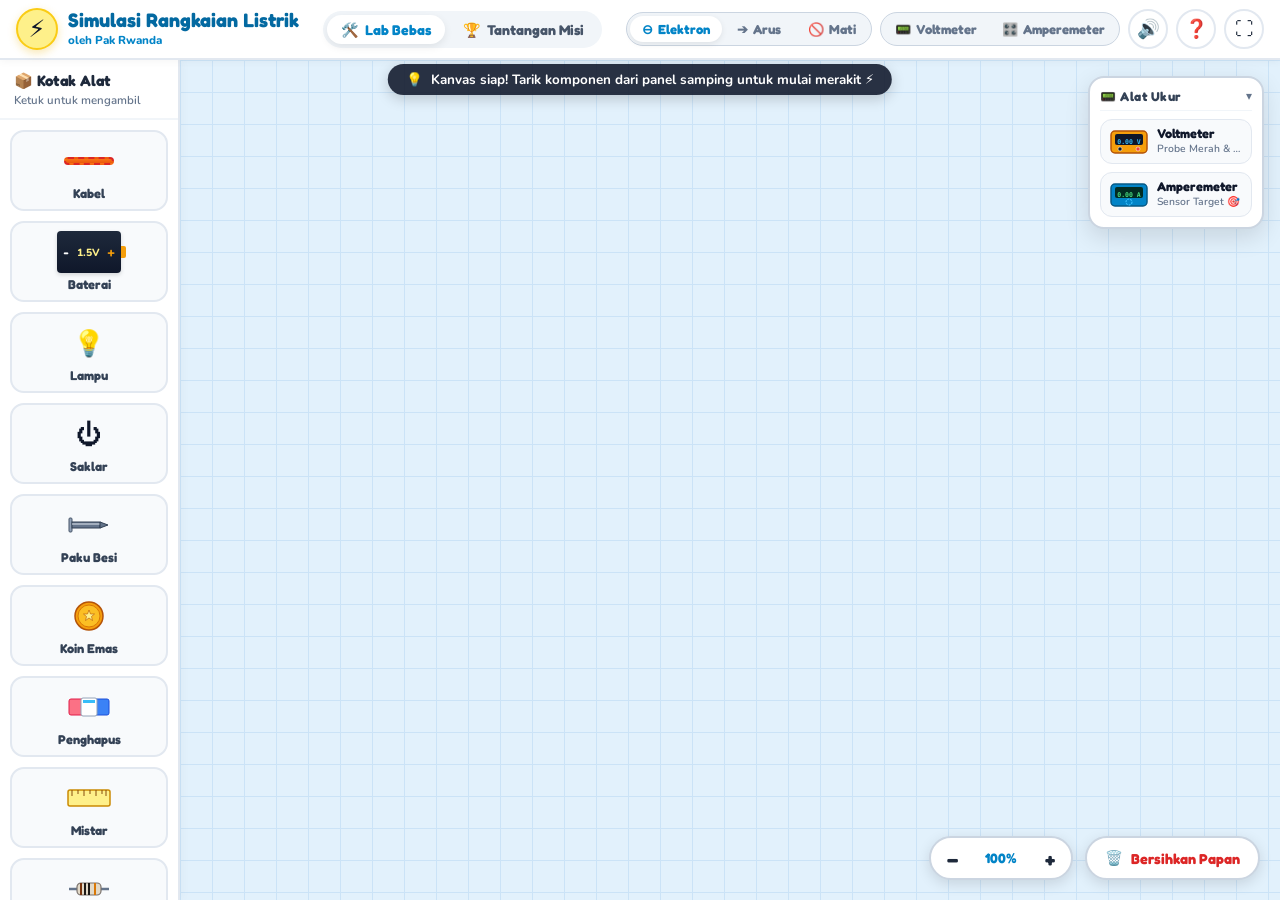
==== Rangkaian Listrik/index.html @ 77399101 "feat: optimalkan tata letak responsif ponsel, kanvas maksimal bebas halangan, dan panel alat ukur li" ====
<!DOCTYPE html>
<html lang="id">
<head>
  <meta charset="UTF-8">
  <meta name="viewport" content="width=device-width, initial-scale=1.0, maximum-scale=1.0, user-scalable=no, viewport-fit=cover">
  <title>Simulasi Rangkaian Listrik - oleh Pak Rwanda</title>
  <link rel="stylesheet" href="style.css">
  <!-- Google Fonts: Fredoka & Nunito -->
  <link rel="preconnect" href="https://fonts.googleapis.com">
  <link rel="preconnect" href="https://fonts.gstatic.com" crossorigin>
  <link href="https://fonts.googleapis.com/css2?family=Fredoka:wght@400;600;700&family=Nunito:wght@600;700;800;900&display=swap" rel="stylesheet">
</head>
<body>
  <!-- ==========================================
       APP LOADING SCREEN
       ========================================== -->
  <div id="app-loading-screen" class="app-loading-screen" role="progressbar" aria-label="Memuat aplikasi">
    <div class="loading-backdrop"></div>
    <div class="loading-card">
      <div class="loading-circuit-graphic">
        <div class="loading-orbit-ring"></div>
        <div class="loading-pulse-ring"></div>
        <div class="loading-center-icon">⚡</div>
        <div class="loading-particle p1"></div>
        <div class="loading-particle p2"></div>
        <div class="loading-particle p3"></div>
      </div>
      <h1 class="loading-title">Simulasi Rangkaian Listrik</h1>
      <p class="loading-subtitle">Media Pembelajaran Sains &bull; oleh Pak Rwanda</p>
      
      <div class="loading-progress-wrapper">
        <div class="loading-progress-bar">
          <div class="loading-progress-fill" id="loading-progress-fill"></div>
        </div>
        <div class="loading-status-text" id="loading-status-text">Menyiapkan Meja Kerja Fisika...</div>
      </div>

      <div class="loading-badges">
        <span class="loading-badge">🔋 Arus & Elektron</span>
        <span class="loading-badge">📟 Alat Ukur Digital</span>
        <span class="loading-badge">☀️ Energi Bersih</span>
      </div>
    </div>
  </div>

  <div id="app" class="app-container">
    <!-- Header Bar -->
    <header class="app-header">
      <div class="header-left">
        <div class="logo-icon">⚡</div>
        <div class="app-title-group">
          <h1 class="app-title">Simulasi Rangkaian Listrik</h1>
          <span class="app-subtitle">oleh Pak Rwanda</span>
        </div>
      </div>

      <!-- Mode Tabs -->
      <div class="mode-tabs">
        <button id="tab-sandbox" class="tab-btn active" title="Mode Bebas">
          <span class="tab-icon">🛠️</span>
          <span class="tab-label">Lab Bebas</span>
        </button>
        <button id="tab-missions" class="tab-btn" title="Mode Misi Edukasi">
          <span class="tab-icon">🏆</span>
          <span class="tab-label">Tantangan Misi</span>
        </button>
      </div>

      <!-- Header Controls -->
      <div class="header-actions">
        <!-- Flow Mode Switcher: Elektron vs Arus vs Mati -->
        <div class="flow-switcher" title="Pilihan Visualisasi Aliran Listrik">
          <button id="btn-flow-electrons" class="flow-btn active" title="Aliran Elektron (Kutub − ke +)">
            <span class="flow-icon">⊖</span>
            <span class="flow-text">Elektron</span>
          </button>
          <button id="btn-flow-current" class="flow-btn" title="Arus Listrik Konvensional (Kutub + ke −)">
            <span class="flow-icon">➔</span>
            <span class="flow-text">Arus</span>
          </button>
          <button id="btn-flow-off" class="flow-btn" title="Nonaktifkan Aliran Listrik (Tanpa Partikel)">
            <span class="flow-icon">🚫</span>
            <span class="flow-text">Mati</span>
          </button>
        </div>

        <!-- Toggle Alat Ukur Portabel (Voltmeter & Amperemeter Probes) -->
        <div class="meter-tools-bar" title="Alat Ukur Listrik Interaktif">
          <button id="btn-toggle-voltmeter" class="meter-btn" title="Buka/Tutup Voltmeter Probe Portabel">
            <span class="meter-btn-icon">📟</span>
            <span class="meter-btn-text">Voltmeter</span>
          </button>
          <button id="btn-toggle-ammeter" class="meter-btn" title="Buka/Tutup Amperemeter Probe Portabel">
            <span class="meter-btn-icon">🎛️</span>
            <span class="meter-btn-text">Amperemeter</span>
          </button>
        </div>

        <button id="btn-sound" class="btn-icon" title="Suara: Nyala" aria-label="Suara">
          🔊
        </button>
        <button id="btn-help" class="btn-icon" title="Petunjuk Bermain" aria-label="Bantuan">
          ❓
        </button>
        <button id="btn-fullscreen" class="btn-icon" title="Layar Penuh" aria-label="Layar Penuh">
          ⛶
        </button>
      </div>
    </header>

    <!-- Mission Banner (Visible in Mission Mode) -->
    <div id="mission-bar" class="mission-bar hidden">
      <div class="mission-info">
        <span class="mission-badge" id="mission-badge">Misi 1</span>
        <span class="mission-text" id="mission-text">Hubungkan kabel dari baterai ke bohlam agar menyala!</span>
      </div>
      <div class="mission-nav">
        <button id="btn-prev-mission" class="btn-sm">◀ Misi Lalu</button>
        <button id="btn-next-mission" class="btn-sm btn-accent">Misi Berikut ▶</button>
      </div>
    </div>

    <!-- Status Toast Bar -->
    <div id="status-toast" class="status-toast">
      <span id="status-icon">💡</span>
      <span id="status-msg">Tarik kabel dan komponen dari kotak alat ke papan kerja!</span>
    </div>

    <!-- Main Workspace Area -->
    <main class="workspace-area">
      <!-- Toolbox / Component Drawer -->
      <aside class="component-tray" id="component-tray">
        <div class="tray-header">
          <span class="tray-title">📦 Kotak Alat</span>
          <span class="tray-hint">Ketuk untuk mengambil</span>
        </div>
        <div class="tray-items-scroller">
          <!-- 1. Kabel Fisik Mandiri -->
          <div class="tray-item" data-type="wire" title="Kabel Penghantar">
            <div class="item-preview item-wire-preview">
              <div class="wire-rod"></div>
            </div>
            <span class="item-name">Kabel</span>
          </div>

          <!-- 2. Baterai (Kutub + dan - jelas) -->
          <div class="tray-item" data-type="battery" title="Baterai 1.5V">
            <div class="item-preview item-battery">
              <span class="battery-pole-minus">-</span>
              <span class="battery-label">1.5V</span>
              <span class="battery-pole-plus">+</span>
            </div>
            <span class="item-name">Baterai</span>
          </div>

          <!-- 3. Lampu Bohlam -->
          <div class="tray-item" data-type="bulb" title="Bohlam Pijar">
            <div class="item-preview item-bulb">
              <span class="bulb-glass">💡</span>
            </div>
            <span class="item-name">Lampu</span>
          </div>

          <!-- 4. Saklar Pisau -->
          <div class="tray-item" data-type="switch" title="Saklar Cetekan">
            <div class="item-preview item-switch">
              <span class="switch-preview-icon">⏻</span>
            </div>
            <span class="item-name">Saklar</span>
          </div>

          <!-- 5. Paku Besi (Konduktor) -->
          <div class="tray-item" data-type="nail" title="Paku Besi (Konduktor)">
            <div class="item-preview item-obj">
              <svg width="44" height="20" viewBox="0 0 44 20">
                <rect x="2" y="3" width="3" height="14" rx="1" fill="#94a3b8" stroke="#475569" stroke-width="1" />
                <rect x="5" y="7" width="28" height="6" fill="#64748b" stroke="#334155" stroke-width="1" />
                <line x1="5" y1="9" x2="33" y2="9" stroke="#e2e8f0" stroke-width="1" />
                <polygon points="33,7 41,10 33,13" fill="#64748b" stroke="#334155" stroke-width="1" />
              </svg>
            </div>
            <span class="item-name">Paku Besi</span>
          </div>

          <!-- 6. Koin Emas (Konduktor) -->
          <div class="tray-item" data-type="coin" title="Koin Logam (Konduktor)">
            <div class="item-preview item-obj">
              <svg width="32" height="32" viewBox="0 0 32 32">
                <circle cx="16" cy="16" r="14" fill="#f59e0b" stroke="#b45309" stroke-width="1.5" />
                <circle cx="16" cy="16" r="11" fill="#fbbf24" stroke="#d97706" stroke-width="1" />
                <polygon points="16,10 17.5,14 21.5,14 18.5,16.5 19.5,20.5 16,18 12.5,20.5 13.5,16.5 10.5,14 14.5,14" fill="#fef08a" stroke="#b45309" stroke-width="0.6" />
              </svg>
            </div>
            <span class="item-name">Koin Emas</span>
          </div>

          <!-- 7. Penghapus (Isolator) -->
          <div class="tray-item" data-type="eraser" title="Penghapus Karet (Isolator)">
            <div class="item-preview item-obj">
              <svg width="44" height="22" viewBox="0 0 44 22">
                <rect x="2" y="3" width="16" height="16" rx="2" fill="#fb7185" stroke="#e11d48" stroke-width="1" />
                <rect x="26" y="3" width="16" height="16" rx="2" fill="#3b82f6" stroke="#1d4ed8" stroke-width="1" />
                <rect x="14" y="2" width="16" height="18" rx="2" fill="#ffffff" stroke="#94a3b8" stroke-width="1" />
                <rect x="16" y="4" width="12" height="3" fill="#38bdf8" />
              </svg>
            </div>
            <span class="item-name">Penghapus</span>
          </div>

          <!-- 8. Penggaris (Isolator) -->
          <div class="tray-item" data-type="ruler" title="Penggaris / Mistar (Isolator)">
            <div class="item-preview item-obj">
              <svg width="46" height="22" viewBox="0 0 46 22">
                <rect x="2" y="3" width="42" height="16" rx="2" fill="#fef08a" stroke="#ca8a04" stroke-width="1.5" />
                <line x1="6" y1="3" x2="6" y2="9" stroke="#854d0e" stroke-width="1" />
                <line x1="12" y1="3" x2="12" y2="7" stroke="#854d0e" stroke-width="1" />
                <line x1="18" y1="3" x2="18" y2="9" stroke="#854d0e" stroke-width="1" />
                <line x1="24" y1="3" x2="24" y2="7" stroke="#854d0e" stroke-width="1" />
                <line x1="30" y1="3" x2="30" y2="9" stroke="#854d0e" stroke-width="1" />
                <line x1="36" y1="3" x2="36" y2="7" stroke="#854d0e" stroke-width="1" />
                <line x1="40" y1="3" x2="40" y2="9" stroke="#854d0e" stroke-width="1" />
              </svg>
            </div>
            <span class="item-name">Mistar</span>
          </div>

          <!-- 9. Resistor (Hambatan Listrik 10Ω) -->
          <div class="tray-item" data-type="resistor" title="Resistor / Hambatan Listrik (10 Ohm)">
            <div class="item-preview item-obj">
              <svg width="44" height="24" viewBox="0 0 44 24">
                <line x1="2" y1="12" x2="10" y2="12" stroke="#64748b" stroke-width="2.5" />
                <line x1="34" y1="12" x2="42" y2="12" stroke="#64748b" stroke-width="2.5" />
                <rect x="10" y="6" width="24" height="12" rx="4" fill="#e2d9c8" stroke="#78716c" stroke-width="1.2" />
                <line x1="14" y1="6" x2="14" y2="18" stroke="#78350f" stroke-width="2" />
                <line x1="18" y1="6" x2="18" y2="18" stroke="#1c1917" stroke-width="2" />
                <line x1="22" y1="6" x2="22" y2="18" stroke="#1c1917" stroke-width="2" />
                <line x1="28" y1="6" x2="28" y2="18" stroke="#d97706" stroke-width="2" />
              </svg>
            </div>
            <span class="item-name">Resistor</span>
          </div>

          <!-- 10. Dinamo Motor (Beban Mekanik Berputar) -->
          <div class="tray-item" data-type="dinamo" title="Dinamo Motor DC (Baling-baling Berputar)">
            <div class="item-preview item-obj">
              <svg width="44" height="24" viewBox="0 0 44 24">
                <rect x="4" y="4" width="22" height="16" rx="3" fill="#334155" stroke="#1e293b" stroke-width="1" />
                <rect x="6" y="4" width="6" height="16" fill="#0284c7" />
                <rect x="26" y="9" width="6" height="6" fill="#94a3b8" />
                <circle cx="36" cy="12" r="5" fill="#ef4444" />
                <line x1="36" y1="5" x2="36" y2="19" stroke="#b91c1c" stroke-width="2" />
                <line x1="30" y1="9" x2="42" y2="15" stroke="#b91c1c" stroke-width="2" />
              </svg>
            </div>
            <span class="item-name">Dinamo</span>
          </div>

          <!-- 10. Panel Surya (Sumber Energi Alternatif) -->
          <div class="tray-item" data-type="solar" title="Panel Surya (Pembangkit Listrik Cahaya)">
            <div class="item-preview item-obj">
              <svg width="44" height="24" viewBox="0 0 44 24">
                <rect x="2" y="2" width="40" height="20" rx="3" fill="#cbd5e1" stroke="#64748b" stroke-width="1" />
                <rect x="4" y="4" width="36" height="16" rx="1" fill="#1e3a8a" />
                <line x1="16" y1="4" x2="16" y2="20" stroke="#93c5fd" stroke-width="1" />
                <line x1="28" y1="4" x2="28" y2="20" stroke="#93c5fd" stroke-width="1" />
                <line x1="4" y1="12" x2="40" y2="12" stroke="#93c5fd" stroke-width="1" />
                <circle cx="22" cy="12" r="4" fill="#f59e0b" />
              </svg>
            </div>
            <span class="item-name">Panel Surya</span>
          </div>

          <!-- 11. Amperemeter (Pengukur Kuat Arus Seri) -->
          <div class="tray-item" data-type="ammeter" title="Amperemeter Digital (Dipasang Seri)">
            <div class="item-preview item-obj">
              <svg width="44" height="24" viewBox="0 0 44 24">
                <rect x="3" y="3" width="38" height="18" rx="3" fill="#0f172a" stroke="#0284c7" stroke-width="1.5" />
                <rect x="9" y="6" width="26" height="12" rx="1.5" fill="#064e3b" />
                <text x="22" y="15" font-family="'Fredoka', sans-serif" font-size="8" font-weight="900" fill="#4ade80" text-anchor="middle">0.00A</text>
              </svg>
            </div>
            <span class="item-name">Amperemeter</span>
          </div>

          <!-- 12. Voltmeter (Pengukur Beda Potensial Paralel) -->
          <div class="tray-item" data-type="voltmeter" title="Voltmeter Digital (Dipasang Paralel)">
            <div class="item-preview item-obj">
              <svg width="44" height="24" viewBox="0 0 44 24">
                <rect x="3" y="3" width="38" height="18" rx="3" fill="#1e293b" stroke="#f59e0b" stroke-width="1.5" />
                <rect x="9" y="6" width="26" height="12" rx="1.5" fill="#451a03" />
                <text x="22" y="15" font-family="'Fredoka', sans-serif" font-size="8" font-weight="900" fill="#fef08a" text-anchor="middle">0.00V</text>
              </svg>
            </div>
            <span class="item-name">Voltmeter</span>
          </div>
        </div>
      </aside>

      <!-- Workbench Board (Circuit Canvas & SVG Interactive Layer) -->
      <section class="workbench" id="workbench">
        <!-- SVG Master Layer for segments, components, and electron particles -->
        <svg id="circuit-svg" class="circuit-svg" xmlns="http://www.w3.org/2000/svg">
          <defs>
            <!-- Bulb glow filters -->
            <filter id="glow-bulb" x="-50%" y="-50%" width="200%" height="200%">
              <feGaussianBlur stdDeviation="8" result="blur" />
              <feMerge>
                <feMergeNode in="blur" />
                <feMergeNode in="SourceGraphic" />
              </feMerge>
            </filter>
            <!-- Snap Magnetic Halo Filter -->
            <filter id="snap-glow" x="-30%" y="-30%" width="160%" height="160%">
              <feGaussianBlur stdDeviation="4" result="blur" />
              <feMerge>
                <feMergeNode in="blur" />
                <feMergeNode in="SourceGraphic" />
              </feMerge>
            </filter>
            <!-- Bulb Light Radial Gradient -->
            <radialGradient id="glow-yellow" cx="50%" cy="50%" r="50%">
              <stop offset="0%" stop-color="#ffffff" />
              <stop offset="50%" stop-color="#fef08a" />
              <stop offset="100%" stop-color="#facc15" />
            </radialGradient>
            <!-- Bulb Dynamic Ambient Aura Gradient -->
            <radialGradient id="bulb-radial-halo" cx="50%" cy="50%" r="50%">
              <stop offset="0%" stop-color="#ffffff" stop-opacity="0.95" />
              <stop offset="30%" stop-color="#fef08a" stop-opacity="0.8" />
              <stop offset="65%" stop-color="#facc15" stop-opacity="0.35" />
              <stop offset="100%" stop-color="#eab308" stop-opacity="0" />
            </radialGradient>
            <!-- Dinamo High Speed Spin Motion Blur Gradient -->
            <radialGradient id="dinamo-spin-blur" cx="50%" cy="50%" r="50%">
              <stop offset="0%" stop-color="#06b6d4" stop-opacity="0.05" />
              <stop offset="65%" stop-color="#06b6d4" stop-opacity="0.3" />
              <stop offset="100%" stop-color="#38bdf8" stop-opacity="0.55" />
            </radialGradient>
          </defs>

          <!-- Master Viewport Group for Canvas Zoom & Pan -->
          <g id="viewport-group">
            <!-- Component Graphic Layer (Wires, Batteries, Bulbs, Switches, etc.) -->
            <g id="components-group"></g>

            <!-- Electron & Current Particles Layer -->
            <g id="electrons-group"></g>

            <!-- Junctions / Vertex Circles Layer (Red dashed open, Black merged) -->
            <g id="vertices-group"></g>

            <!-- Magnetic Snap Target Halo -->
            <circle id="snap-halo" class="snap-halo hidden" r="24" cx="0" cy="0"></circle>

            <!-- Flexible Meter Probe Leads Layer (Voltmeter & Ammeter Wires) -->
            <g id="meter-wires-group"></g>
          </g>
        </svg>

        <!-- Short Circuit Fire/Smoke Overlay (Behind UI, above canvas) -->
        <div id="fx-overlay" class="fx-overlay pointer-events-none"></div>

        <!-- Right-Side Instruments Dock (Panel Alat Ukur) -->
        <div class="instruments-dock" id="instruments-dock">
          <div class="dock-header" id="dock-header-toggle" title="Buka / Tutup Panel Alat Ukur">
            <span class="dock-title">📟 Alat Ukur</span>
            <span class="dock-toggle-arrow">▾</span>
          </div>
          <div class="dock-items">
            <!-- 1. Voltmeter Card -->
            <div class="dock-card" id="card-dock-vm" title="Klik untuk menampilkan / menyembunyikan Voltmeter">
              <div class="dock-card-preview preview-vm">
                <svg width="40" height="26" viewBox="0 0 40 26">
                  <rect x="2" y="2" width="36" height="22" rx="4" fill="#f59e0b" stroke="#b45309" stroke-width="1.5" />
                  <rect x="6" y="5" width="28" height="11" rx="2" fill="#0f172a" />
                  <text x="20" y="13" font-family="'JetBrains Mono', monospace" font-size="6.5" font-weight="900" fill="#38bdf8" text-anchor="middle" dominant-baseline="central">0.00 V</text>
                  <circle cx="11" cy="20" r="2" fill="#0f172a" stroke="#ffffff" stroke-width="0.5" />
                  <circle cx="29" cy="20" r="2" fill="#ef4444" stroke="#ffffff" stroke-width="0.5" />
                </svg>
              </div>
              <div class="dock-card-info">
                <span class="dock-card-name">Voltmeter</span>
                <span class="dock-card-sub">Probe Merah &amp; Hitam</span>
              </div>
            </div>

            <!-- 2. Amperemeter Card -->
            <div class="dock-card" id="card-dock-am" title="Klik untuk menampilkan / menyembunyikan Amperemeter">
              <div class="dock-card-preview preview-am">
                <svg width="40" height="26" viewBox="0 0 40 26">
                  <rect x="2" y="2" width="36" height="22" rx="4" fill="#0284c7" stroke="#075985" stroke-width="1.5" />
                  <rect x="6" y="5" width="28" height="11" rx="2" fill="#022c22" />
                  <text x="20" y="13" font-family="'JetBrains Mono', monospace" font-size="6.5" font-weight="900" fill="#4ade80" text-anchor="middle" dominant-baseline="central">0.00 A</text>
                  <circle cx="20" cy="20" r="3" fill="none" stroke="#38bdf8" stroke-width="1.2" stroke-dasharray="2 1" />
                </svg>
              </div>
              <div class="dock-card-info">
                <span class="dock-card-name">Amperemeter</span>
                <span class="dock-card-sub">Sensor Target 🎯</span>
              </div>
            </div>
          </div>
        </div>

        <!-- Floating Scissors Tool (Appears directly above clicked junction, icon only with distance) -->
        <div id="junction-scissors" class="junction-scissors hidden">
          <button id="btn-junction-cut" class="btn-bubble-icon btn-cut" title="Lepas Sambungan Titik Ini">
            ✂️
          </button>
        </div>

        <!-- Floating Component Actions (Appears near selected component, icon only with distance) -->
        <div id="component-actions" class="component-actions hidden">
          <button id="btn-comp-rotate" class="btn-bubble-icon btn-rotate" title="Putar 90 Derajat">
            🔄
          </button>
          <button id="btn-comp-spec" class="btn-bubble-icon btn-spec hidden" title="Atur Tegangan Baterai">
            ⚡
          </button>
          <button id="btn-comp-delete" class="btn-bubble-icon btn-delete" title="Hapus Komponen">
            🗑️
          </button>
        </div>

        <!-- Floating Battery Spec Popup -->
        <div id="battery-spec-popup" class="battery-spec-popup hidden">
          <div class="spec-popup-header">
            <span class="spec-popup-title" id="spec-popup-title">⚡ Atur Tegangan</span>
            <button id="btn-close-spec" class="spec-popup-close" title="Tutup">✖</button>
          </div>
          <div class="spec-popup-body">
            <div class="spec-stepper">
              <button id="btn-volt-minus" class="spec-step-btn" title="Kurangi">−</button>
              <span id="spec-volt-display" class="spec-volt-val">1.5 V</span>
              <button id="btn-volt-plus" class="spec-step-btn" title="Tambah">+</button>
            </div>
            <input type="range" id="slider-voltage" min="0" max="24" step="0.5" value="1.5" class="spec-slider">
            <div class="spec-slider-hints">
              <span>0V</span>
              <span>12V</span>
              <span>24V</span>
            </div>
          </div>
        </div>

        <!-- Floating Voltmeter Tool (Yellow Multimeter Box with Red & Black Needle Probes) -->
        <div id="floating-voltmeter" class="floating-meter-widget meter-voltmeter hidden">
          <div class="meter-head" id="vm-drag-handle">
            <span class="meter-icon">⚡</span>
            <span class="meter-title">VOLTMETER</span>
            <button class="meter-close" id="btn-close-vm" title="Tutup Voltmeter">✖</button>
          </div>
          <div class="meter-lcd voltmeter-lcd">
            <span class="lcd-value" id="vm-lcd-val">0.00</span>
            <span class="lcd-unit">V</span>
          </div>
          <div class="meter-jacks">
            <div class="jack-col">
              <div class="meter-jack jack-black">−</div>
              <span class="jack-label">COM (−)</span>
            </div>
            <div class="jack-col">
              <div class="meter-jack jack-red">+</div>
              <span class="jack-label">V (+)</span>
            </div>
          </div>
        </div>

        <!-- Floating Voltmeter Probes with Metallic Needle Tip -->
        <div id="vm-probe-red" class="floating-probe probe-red hidden" title="Probe Merah (+) - Tempelkan ke titik sambungan">
          <div class="probe-pin"></div>
          <div class="probe-collar"></div>
          <div class="probe-handle">
            <span class="probe-sign">+</span>
          </div>
        </div>
        <div id="vm-probe-black" class="floating-probe probe-black hidden" title="Probe Hitam (−) - Tempelkan ke titik sambungan">
          <div class="probe-pin"></div>
          <div class="probe-collar"></div>
          <div class="probe-handle">
            <span class="probe-sign">−</span>
          </div>
        </div>

        <!-- Floating Ammeter Tool (Blue Ammeter Box with Contactless Sensor Wand) -->
        <div id="floating-ammeter" class="floating-meter-widget meter-ammeter hidden">
          <div class="meter-head" id="am-drag-handle">
            <span class="meter-icon">🎛️</span>
            <span class="meter-title">AMPEREMETER</span>
            <button class="meter-close" id="btn-close-am" title="Tutup Amperemeter">✖</button>
          </div>
          <div class="meter-lcd ammeter-lcd">
            <span class="lcd-value" id="am-lcd-val">0.00</span>
            <span class="lcd-unit">A</span>
          </div>
          <div class="meter-jacks ammeter-jacks">
            <div class="jack-col">
              <div class="meter-jack jack-blue">A</div>
              <span class="jack-label">Sensor Arus</span>
            </div>
          </div>
        </div>

        <!-- Floating Ammeter Sensor Wand with Circular Crosshair Target -->
        <div id="am-probe-sensor" class="floating-probe probe-crosshair-sensor hidden" title="Arahkan lingkaran sensor ke kabel atau komponen">
          <div class="sensor-target-ring">
            <div class="sensor-crosshair-v"></div>
            <div class="sensor-crosshair-h"></div>
            <div class="sensor-target-dot"></div>
          </div>
          <div class="sensor-wand-neck"></div>
          <div class="sensor-wand-handle">
            <span>SENSOR</span>
          </div>
        </div>

        <!-- Floating Selection Toolbar (Informasi Komponen yang Dipilih) -->
        <div id="selection-toolbar" class="selection-toolbar hidden">
          <span id="selected-comp-info" class="selected-comp-badge">💡 Bohlam</span>
          <button id="btn-deselect" class="btn-sel-action btn-sel-secondary" title="Batal Pilih (Lepas Sorotan)">
            ✖ Tutup
          </button>
        </div>

        <!-- Unified Workbench Bottom Bar (Zoom Controls + Bersihkan Papan) -->
        <div class="workbench-bottom-bar" id="workbench-bottom-bar">
          <div class="zoom-controls-pill" title="Perbesar / Perkecil Kanvas">
            <button id="btn-zoom-out" class="bar-btn zoom-step-btn" title="Perkecil Layar (−)" aria-label="Perkecil">
              <span class="bar-btn-symbol">−</span>
            </button>
            <button id="btn-zoom-reset" class="bar-btn zoom-reset-btn" title="Kembalikan ke 100%" aria-label="Reset Zoom">
              <span id="zoom-level-display" class="zoom-val-text">100%</span>
            </button>
            <button id="btn-zoom-in" class="bar-btn zoom-step-btn" title="Perbesar Layar (+)" aria-label="Perbesar">
              <span class="bar-btn-symbol">+</span>
            </button>
          </div>

          <button id="btn-clear" class="bar-btn btn-clear-board" title="Bersihkan Semua Komponen dari Papan">
            <span class="clear-icon">🗑️</span>
            <span class="clear-text">Bersihkan Papan</span>
          </button>
        </div>
      </section>
    </main>

    <!-- Modal Dialog: Bantuan & Petunjuk Penggunaan -->
    <div id="modal-help" class="modal-backdrop hidden">
      <div class="modal-card">
        <div class="modal-header">
          <h2>📚 Petunjuk Kit Rangkaian Listrik</h2>
          <button class="modal-close" id="btn-close-help">✖</button>
        </div>
        <div class="modal-body">
          <div class="help-section">
            <h3>🎮 Cara Bermain & Merangkai</h3>
            <ul>
              <li><strong>Ambil Komponen & Kabel:</strong> Ketuk kabel, baterai, atau lampu di kotak alat untuk memunculkannya ke papan kerja.</li>
              <li><strong>Menyambungkan (Snap Magnetis):</strong> Dekatkan ujung lingkaran merah ke ujung komponen lain hingga otomatis <em>"KLEK"</em> menempel menjadi satu titik hitam.</li>
              <li><strong>Memutar & Memanjangkan:</strong> Tarik salah satu bulatan ujung untuk memutar komponen atau memanjangkan kabel.</li>
              <li><strong>Menggeser Komponen:</strong> Sentuh bagian tengah badan komponen untuk menggesernya ke mana saja.</li>
              <li><strong>Memutus Sambungan (Gunting):</strong> Ketuk bulatan titik hitam sambungan, lalu tekan ikon <strong>✂️ Gunting</strong> yang muncul di atasnya!</li>
              <li><strong>Saklar:</strong> Ketuk tuas saklar untuk membuka (OFF) atau menutup (ON) aliran listrik.</li>
              <li><strong>Pilihan Aliran Listrik:</strong> Pilih mode Aliran Elektron (kutub − ke +) atau Arus Konvensional (kutub + ke −) pada bilah atas.</li>
              <li><strong>Dinamo & Panel Surya:</strong> Pasang Dinamo untuk melihat baling-baling berputar kencang, atau gunakan Panel Surya sebagai sumber energi terbarukan!</li>
              <li><strong>Zoom & Geser Kanvas:</strong> Gunakan roda scroll mouse, pinch gesture dua jari, atau tombol ➕ ➖ di pojok kanvas.</li>
            </ul>
          </div>

          <div class="help-section">
            <h3>🌐 Cara Sematkan di Blogger (Blogspot)</h3>
            <p>Salin kode ini ke postingan Blogger Anda pada mode <strong>HTML View</strong>:</p>
            <pre class="code-box"><code>&lt;div style="position: relative; width: 100%; height: 650px; max-height: 90vh; border-radius: 16px; overflow: hidden; box-shadow: 0 8px 24px rgba(0,0,0,0.15);"&gt;
  &lt;iframe 
    src="https://username.github.io/nama-repo/" 
    style="width: 100%; height: 100%; border: none;" 
    allow="fullscreen" 
    allowfullscreen&gt;
  &lt;/iframe&gt;
&lt;/div&gt;</code></pre>
          </div>
        </div>
        <div class="modal-footer">
          <button id="btn-modal-ok" class="btn-modal-action">Mengerti, Ayo Bereksperimen! 🚀</button>
        </div>
      </div>
    </div>

    <!-- Modal Dialog: Misi Selesai (Celebration) -->
    <div id="modal-success" class="modal-backdrop hidden">
      <div class="modal-card modal-celebrate">
        <div class="celebrate-badge">🎉 HEBAT SEKALI! 🎉</div>
        <h2 id="celebrate-title">Misi Berhasil Diselesaikan!</h2>
        <p id="celebrate-desc">Kamu berhasil merakit rangkaian listrik dengan sempurna!</p>
        <div class="modal-footer">
          <button id="btn-next-mission-modal" class="btn-modal-action">Lanjut Misi Berikutnya 🚀</button>
        </div>
      </div>
    </div>

    <!-- Floating Drag-and-Drop Ghost Element for Side Tray -->
    <div id="drag-ghost" class="drag-ghost hidden"></div>
  </div>

  <script src="script.js"></script>
</body>
</html>
---- Rangkaian Listrik/style.css ----
/* ==========================================================================
   Simulasi Rangkaian Listrik - oleh Pak Rwanda
   Sistem Sambungan Segmen, Kabel Fleksibel, Snap Magnetik & Titik Temu
   ========================================================================== */

:root {
  --primary-color: #0284c7;
  --primary-dark: #0369a1;
  --accent-color: #f59e0b;
  --workbench-bg: #e2f1fc; /* Soft blue canvas background */
  --workbench-grid: #cbe3f7;
  --text-main: #0f172a;
  --text-muted: #64748b;
  --border-radius-lg: 20px;
  --border-radius-md: 14px;
  --border-radius-sm: 8px;
  --shadow-card: 0 10px 25px -5px rgba(0, 0, 0, 0.08);
  --font-heading: 'Fredoka', 'Nunito', sans-serif;
  --font-body: 'Nunito', 'Segoe UI', system-ui, sans-serif;
}

* {
  box-sizing: border-box;
  margin: 0;
  padding: 0;
  -webkit-tap-highlight-color: transparent;
}

html, body {
  width: 100%;
  height: 100%;
  overflow: hidden;
  font-family: var(--font-body);
  color: var(--text-main);
  background: #f8fafc;
  user-select: none;
  -webkit-user-select: none;
}

.app-container {
  display: flex;
  flex-direction: column;
  width: 100%;
  height: 100%;
  height: 100dvh;
  position: relative;
  overflow: hidden;
}

/* ==========================================================================
   1. Header Bar
   ========================================================================== */
.app-header {
  display: flex;
  align-items: center;
  justify-content: space-between;
  padding: 8px 16px;
  background: #ffffff;
  border-bottom: 2px solid #e2e8f0;
  z-index: 50;
  gap: 12px;
  box-shadow: 0 2px 8px rgba(0, 0, 0, 0.04);
}

.header-left {
  display: flex;
  align-items: center;
  gap: 10px;
}

.logo-icon {
  font-size: 24px;
  background: #fef08a;
  border: 2px solid #facc15;
  width: 42px;
  height: 42px;
  border-radius: 50%;
  display: flex;
  align-items: center;
  justify-content: center;
  box-shadow: 0 3px 8px rgba(234, 179, 8, 0.3);
}

.app-title-group {
  display: flex;
  flex-direction: column;
}

.app-title {
  font-family: var(--font-heading);
  font-size: 1.22rem;
  font-weight: 700;
  color: #0369a1;
  line-height: 1.1;
}

.app-subtitle {
  font-size: 0.72rem;
  font-weight: 800;
  color: #0284c7;
}

/* Mode Switch Tabs */
.mode-tabs {
  display: flex;
  background: #f1f5f9;
  padding: 4px;
  border-radius: 999px;
  gap: 4px;
}

.tab-btn {
  display: flex;
  align-items: center;
  gap: 6px;
  border: none;
  background: transparent;
  padding: 6px 14px;
  border-radius: 999px;
  font-family: var(--font-heading);
  font-size: 0.88rem;
  font-weight: 700;
  color: #475569;
  cursor: pointer;
  transition: all 0.2s ease;
}

.tab-btn.active {
  background: #ffffff;
  color: var(--primary-color);
  box-shadow: 0 3px 8px rgba(0, 0, 0, 0.08);
}

/* Header Action Buttons */
.header-actions {
  display: flex;
  align-items: center;
  gap: 8px;
}

/* Flow Mode Switcher (Elektron vs Arus) */
.flow-switcher {
  display: flex;
  background: #f1f5f9;
  padding: 3px;
  border-radius: 999px;
  gap: 3px;
  border: 1px solid #cbd5e1;
}

.flow-btn {
  display: flex;
  align-items: center;
  gap: 5px;
  border: none;
  background: transparent;
  padding: 5px 12px;
  border-radius: 999px;
  font-family: var(--font-heading);
  font-size: 0.82rem;
  font-weight: 700;
  color: var(--text-muted);
  cursor: pointer;
  transition: all 0.2s ease;
  user-select: none;
}

.flow-btn:hover {
  color: var(--text-main);
}

.flow-btn.active {
  background: #ffffff;
  color: #0284c7;
  box-shadow: 0 2px 6px rgba(0, 0, 0, 0.08);
}

.flow-btn#btn-flow-current.active {
  color: #ea580c;
}

.flow-btn#btn-flow-off.active {
  color: #64748b;
  background: #e2e8f0;
}

/* Meter Tools Switcher (Voltmeter & Amperemeter Probes) */
.meter-tools-bar {
  display: flex;
  background: #f1f5f9;
  padding: 3px;
  border-radius: 999px;
  gap: 3px;
  border: 1px solid #cbd5e1;
}

.meter-btn {
  display: flex;
  align-items: center;
  gap: 5px;
  border: none;
  background: transparent;
  padding: 5px 11px;
  border-radius: 999px;
  font-family: var(--font-heading);
  font-size: 0.82rem;
  font-weight: 700;
  color: var(--text-muted);
  cursor: pointer;
  transition: all 0.2s ease;
  user-select: none;
}

.meter-btn:hover {
  color: var(--text-main);
}

.meter-btn.active {
  background: #ffffff;
  box-shadow: 0 2px 6px rgba(0, 0, 0, 0.08);
}

.meter-btn#btn-toggle-voltmeter.active {
  color: #b45309;
  border: 1.5px solid #f59e0b;
}

.meter-btn#btn-toggle-ammeter.active {
  color: #0369a1;
  border: 1.5px solid #0284c7;
}

.btn-icon {
  width: 40px;
  height: 40px;
  border-radius: 50%;
  border: 2px solid #e2e8f0;
  background: #ffffff;
  font-size: 1.15rem;
  display: flex;
  align-items: center;
  justify-content: center;
  cursor: pointer;
  transition: all 0.15s ease;
  color: #1e293b;
}

.btn-icon:hover {
  background: #f8fafc;
  transform: translateY(-1px);
}

.btn-icon:active {
  transform: scale(0.92);
}

/* ==========================================================================
   2. Mission Banner & Status Toast
   ========================================================================== */
.mission-bar {
  display: flex;
  align-items: center;
  justify-content: space-between;
  background: linear-gradient(90deg, #fef3c7, #fde68a);
  border-bottom: 2px solid #f59e0b;
  padding: 8px 16px;
  font-size: 0.92rem;
  z-index: 40;
  gap: 12px;
}

.mission-bar.hidden {
  display: none !important;
}

.mission-info {
  display: flex;
  align-items: center;
  gap: 10px;
  overflow: hidden;
}

.mission-badge {
  background: #d97706;
  color: #ffffff;
  font-family: var(--font-heading);
  font-weight: 700;
  font-size: 0.8rem;
  padding: 3px 10px;
  border-radius: 999px;
  white-space: nowrap;
}

.mission-text {
  font-weight: 700;
  color: #78350f;
  white-space: nowrap;
  overflow: hidden;
  text-overflow: ellipsis;
}

.mission-nav {
  display: flex;
  gap: 6px;
  flex-shrink: 0;
}

.btn-sm {
  border: none;
  background: #ffffff;
  color: #78350f;
  padding: 5px 12px;
  border-radius: 8px;
  font-size: 0.8rem;
  font-weight: 800;
  cursor: pointer;
  box-shadow: 0 2px 4px rgba(0,0,0,0.06);
}

.btn-sm.btn-accent {
  background: #f59e0b;
  color: #ffffff;
}

/* Status Toast */
.status-toast {
  position: absolute;
  top: 64px;
  left: 50%;
  transform: translateX(-50%);
  background: rgba(15, 23, 42, 0.88);
  color: #ffffff;
  padding: 6px 18px;
  border-radius: 999px;
  font-size: 0.84rem;
  font-weight: 700;
  display: flex;
  align-items: center;
  gap: 8px;
  z-index: 45;
  box-shadow: 0 4px 14px rgba(0,0,0,0.18);
  pointer-events: none;
  transition: all 0.3s cubic-bezier(0.175, 0.885, 0.32, 1.275);
}

.status-toast.alert {
  background: rgba(220, 38, 38, 0.95);
}

.status-toast.success {
  background: rgba(16, 185, 129, 0.95);
}

/* ==========================================================================
   3. Main Workspace & Canvas
   ========================================================================== */
.workspace-area {
  display: flex;
  flex: 1;
  width: 100%;
  height: 100%;
  position: relative;
  overflow: hidden;
}

.workbench {
  position: relative;
  flex: 1;
  height: 100%;
  background-color: var(--workbench-bg);
  background-image: 
    linear-gradient(to right, var(--workbench-grid) 1px, transparent 1px),
    linear-gradient(to bottom, var(--workbench-grid) 1px, transparent 1px);
  background-size: 32px 32px;
  overflow: hidden;
  touch-action: none; /* Crucial: Disables default page scrolling on touch */
}

/* SVG Master Container */
.circuit-svg {
  position: absolute;
  top: 0;
  left: 0;
  width: 100%;
  height: 100%;
  z-index: 10;
  touch-action: none;
}

/* ==========================================================================
   4. Component Tray (Kotak Alat)
   ========================================================================== */
.component-tray {
  width: 180px;
  background: #ffffff;
  border-right: 2px solid #e2e8f0;
  display: flex;
  flex-direction: column;
  z-index: 30;
  box-shadow: 2px 0 10px rgba(0, 0, 0, 0.03);
}

.tray-header {
  padding: 10px 14px;
  border-bottom: 2px solid #f1f5f9;
}

.tray-title {
  font-family: var(--font-heading);
  font-size: 0.95rem;
  font-weight: 700;
  color: #1e293b;
}

.tray-hint {
  font-size: 0.72rem;
  color: var(--text-muted);
  font-weight: 600;
  display: block;
}

.tray-items-scroller {
  flex: 1;
  overflow-y: auto;
  padding: 10px;
  display: flex;
  flex-direction: column;
  gap: 10px;
}

.tray-item {
  display: flex;
  flex-direction: column;
  align-items: center;
  background: #f8fafc;
  border: 2px solid #e2e8f0;
  border-radius: var(--border-radius-md);
  padding: 8px 6px;
  cursor: pointer;
  transition: all 0.2s cubic-bezier(0.4, 0, 0.2, 1);
  touch-action: manipulation;
}

.tray-item:hover {
  background: #f1f5f9;
  border-color: #38bdf8;
  transform: translateY(-2px);
  box-shadow: 0 4px 10px rgba(0, 0, 0, 0.06);
}

.tray-item:active {
  transform: scale(0.95);
}

.item-preview {
  display: flex;
  align-items: center;
  justify-content: center;
  min-height: 42px;
  font-size: 1.6rem;
}

.item-name {
  font-family: var(--font-heading);
  font-size: 0.8rem;
  font-weight: 700;
  color: #334155;
  margin-top: 4px;
  text-align: center;
}

/* Specific Preview Visuals */
.item-wire-preview {
  width: 60px;
  height: 24px;
  display: flex;
  align-items: center;
  justify-content: center;
}

.wire-rod {
  width: 50px;
  height: 8px;
  background: linear-gradient(180deg, #f97316 0%, #ea580c 100%);
  border: 2px dashed #dc2626;
  border-radius: 4px;
}

.item-battery {
  width: 64px;
  height: 28px;
  background: linear-gradient(180deg, #1e293b 0%, #0f172a 100%);
  border-radius: 4px;
  display: flex;
  align-items: center;
  justify-content: space-between;
  padding: 0 6px;
  position: relative;
  box-shadow: 0 2px 4px rgba(0,0,0,0.15);
}

.item-battery::after {
  content: '';
  position: absolute;
  right: -5px;
  width: 5px;
  height: 12px;
  background: #f59e0b;
  border-radius: 0 2px 2px 0;
}

.battery-pole-plus, .battery-pole-minus {
  color: #ffffff;
  font-weight: 900;
  font-size: 0.85rem;
}

.battery-pole-plus { color: #f59e0b; }
.battery-label {
  color: #fef08a;
  font-size: 0.65rem;
  font-weight: 800;
}

/* ==========================================================================
   5. SVG Components, Segments, and Junction Circles
   ========================================================================== */

/* 5.1 Component Group in SVG */
.circuit-component {
  cursor: grab;
  transition: filter 0.2s ease;
}

.circuit-component:active {
  cursor: grabbing;
}

/* Selected Component State (Tersorot jelas & bercahaya) */
.circuit-component.selected {
  filter: drop-shadow(0 0 6px #0284c7) drop-shadow(0 0 12px rgba(56, 189, 248, 0.65));
}

/* Selection Highlight Box & Elements */
.selection-highlight {
  pointer-events: none;
}

.selection-halo {
  fill: rgba(2, 132, 199, 0.12);
  stroke: #0284c7;
  stroke-width: 2.5px;
  stroke-dasharray: 6 4;
  animation: haloPulse 1.2s infinite alternate ease-in-out;
}

.selection-corner {
  fill: #0284c7;
  stroke: #ffffff;
  stroke-width: 1.5px;
}

.selection-glow {
  stroke: #0284c7;
  stroke-width: 28px;
  stroke-linecap: round;
  opacity: 0.35;
  filter: drop-shadow(0 0 8px rgba(2, 132, 199, 0.8));
}

.selection-dash {
  stroke: #38bdf8;
  stroke-width: 3px;
  stroke-linecap: round;
  stroke-dasharray: 6 4;
  animation: dashMarch 1s linear infinite;
}

@keyframes haloPulse {
  from { stroke-opacity: 0.7; fill-opacity: 0.08; }
  to { stroke-opacity: 1; fill-opacity: 0.18; }
}

@keyframes dashMarch {
  to { stroke-dashoffset: -20; }
}

/* Wire Component */
.circuit-wire-line {
  stroke: #ea580c;
  stroke-width: 14px;
  stroke-linecap: round;
  cursor: grab;
}

.circuit-wire-inner {
  stroke: #fb923c;
  stroke-width: 8px;
  stroke-linecap: round;
  pointer-events: none;
}

.circuit-wire-shorted {
  stroke: #ef4444 !important;
  animation: wireFire 0.25s infinite alternate;
}

@keyframes wireFire {
  from { stroke: #ef4444; }
  to { stroke: #f97316; }
}

/* 5.2 Vertex Junction Points (Lingkaran Sambungan) */
.circuit-vertex {
  cursor: pointer;
  touch-action: none;
}

/* Open/Unconnected Endpoint: Red Dashed Ring */
.circuit-vertex-circle.open {
  fill: rgba(254, 226, 226, 0.4);
  stroke: #dc2626;
  stroke-width: 3px;
  stroke-dasharray: 5 3;
  transition: r 0.15s ease, stroke 0.15s ease;
}

.circuit-vertex-circle.open:hover {
  stroke: #b91c1c;
  stroke-width: 4px;
}

/* Merged / Connected Junction: Solid Black Circle */
.circuit-vertex-circle.merged {
  fill: #0f172a;
  stroke: #334155;
  stroke-width: 2px;
  stroke-dasharray: none;
  filter: drop-shadow(0 2px 4px rgba(0,0,0,0.3));
  transition: r 0.2s ease, fill 0.2s ease, stroke 0.2s ease;
}

.circuit-vertex-circle.merged:hover {
  fill: #1e293b;
  stroke: #38bdf8;
  stroke-width: 3px;
}

/* Active Clicked Junction (Selected for disconnection) */
.circuit-vertex-circle.merged.active {
  fill: #ef4444 !important;
  stroke: #ffffff !important;
  stroke-width: 3.5px !important;
  filter: drop-shadow(0 0 10px rgba(239, 68, 68, 0.9)) !important;
  animation: pulseActiveVertex 0.6s infinite alternate;
}

@keyframes pulseActiveVertex {
  from { transform: scale(1); }
  to { transform: scale(1.25); }
}

/* Invisible large hitbox on each vertex for touch accessibility */
.circuit-vertex-hitbox {
  fill: transparent;
  stroke: transparent;
  stroke-width: 24px;
  cursor: grab;
}

/* Magnetic Snap Halo Target */
.snap-halo {
  fill: rgba(34, 197, 94, 0.25);
  stroke: #22c55e;
  stroke-width: 3px;
  stroke-dasharray: 4 2;
  pointer-events: none;
  animation: pulseSnap 0.6s infinite alternate;
}

.snap-halo.hidden {
  display: none !important;
}

@keyframes pulseSnap {
  from { transform: scale(0.95); opacity: 0.7; }
  to { transform: scale(1.25); opacity: 1; }
}

/* 5.3 Particle Animation (Elektron Biru & Arus Oranye) */
.electron-particle,
.current-arrow-particle {
  pointer-events: none;
}

.electron-circle {
  fill: #3b82f6;
  stroke: #1d4ed8;
  stroke-width: 1.5px;
  filter: drop-shadow(0 1px 2px rgba(0,0,0,0.25));
}

.electron-text {
  font-family: Arial, sans-serif;
  font-size: 11px;
  font-weight: 900;
  fill: #ffffff;
  text-anchor: middle;
  dominant-baseline: central;
}

/* Conventional Current Arrow Particles */
.current-arrow-shape {
  fill: #ea580c;
  stroke: #c2410c;
  stroke-width: 1px;
  filter: drop-shadow(0 0 4px rgba(234, 88, 12, 0.7));
}

/* ==========================================================================
   6. Floating Canvas Action Buttons (Icon Only with Clearance)
   ========================================================================== */
.junction-scissors {
  position: absolute;
  z-index: 80; /* Prioritas tinggi agar tidak tertutup atau menumpuk dengan overlay lain */
  transform: translate(-50%, -100%);
  margin-top: -24px; /* Jarak aman 24px di atas titik sambungan */
  filter: drop-shadow(0 4px 14px rgba(0, 0, 0, 0.28));
  animation: popIn 0.2s cubic-bezier(0.175, 0.885, 0.32, 1.275);
}

.component-actions {
  position: absolute;
  z-index: 60;
  transform: translate(-50%, -50%);
  display: flex;
  align-items: center;
  gap: 10px;
  filter: drop-shadow(0 4px 12px rgba(0, 0, 0, 0.2));
  animation: popIn 0.2s cubic-bezier(0.175, 0.885, 0.32, 1.275);
  pointer-events: auto;
}

.hidden,
.junction-scissors.hidden,
.component-actions.hidden,
.btn-bubble-icon.hidden {
  display: none !important;
}

/* Shared Icon-Only Floating Bubble Button */
.btn-bubble-icon {
  width: 40px;
  height: 40px;
  border-radius: 50%;
  background: #ffffff;
  border: 2.5px solid #0284c7;
  font-size: 1.25rem;
  display: inline-flex;
  align-items: center;
  justify-content: center;
  cursor: pointer;
  transition: transform 0.15s ease, background 0.15s ease, box-shadow 0.15s ease;
  user-select: none;
  touch-action: manipulation;
  box-shadow: 0 4px 12px rgba(0, 0, 0, 0.15);
}

.btn-bubble-icon:hover {
  transform: scale(1.15);
  box-shadow: 0 6px 16px rgba(0, 0, 0, 0.22);
}

.btn-bubble-icon:active {
  transform: scale(0.92);
}

.btn-bubble-icon.btn-cut {
  border-color: #ef4444;
  color: #dc2626;
}
.btn-bubble-icon.btn-cut:hover {
  background: #fef2f2;
}

.btn-bubble-icon.btn-rotate {
  border-color: #0284c7;
  color: #0284c7;
}
.btn-bubble-icon.btn-rotate:hover {
  background: #f0f9ff;
}

.btn-bubble-icon.btn-spec {
  border-color: #f59e0b;
  color: #d97706;
}
.btn-bubble-icon.btn-spec:hover {
  background: #fffbeb;
}

.btn-bubble-icon.btn-delete {
  border-color: #ef4444;
  color: #dc2626;
}
.btn-bubble-icon.btn-delete:hover {
  background: #fef2f2;
}

/* Floating Battery Spec Popup */
.battery-spec-popup {
  position: absolute;
  z-index: 70;
  background: #ffffff;
  border: 2.5px solid #f59e0b;
  border-radius: var(--border-radius-md);
  padding: 12px 16px;
  box-shadow: 0 10px 25px rgba(0, 0, 0, 0.18);
  min-width: 200px;
  transform: translate(-50%, -100%);
  margin-top: -36px;
  animation: popIn 0.2s cubic-bezier(0.175, 0.885, 0.32, 1.275);
}

.battery-spec-popup.hidden {
  display: none !important;
}

.spec-popup-header {
  display: flex;
  align-items: center;
  justify-content: space-between;
  margin-bottom: 8px;
}

.spec-popup-title {
  font-family: var(--font-heading);
  font-size: 0.9rem;
  font-weight: 800;
  color: #b45309;
}

.spec-popup-close {
  border: none;
  background: transparent;
  cursor: pointer;
  font-size: 0.95rem;
  color: #64748b;
  padding: 2px;
}

.spec-stepper {
  display: flex;
  align-items: center;
  justify-content: center;
  gap: 12px;
  margin-bottom: 8px;
}

.spec-step-btn {
  width: 32px;
  height: 32px;
  border-radius: 50%;
  border: 2px solid #f59e0b;
  background: #fffbeb;
  font-size: 1.15rem;
  font-weight: 800;
  color: #b45309;
  cursor: pointer;
  display: flex;
  align-items: center;
  justify-content: center;
  transition: all 0.15s ease;
}

.spec-step-btn:hover {
  background: #fef3c7;
  transform: scale(1.1);
}

.spec-volt-val {
  font-family: var(--font-heading);
  font-size: 1.3rem;
  font-weight: 800;
  color: #0f172a;
  min-width: 65px;
  text-align: center;
}

.spec-slider {
  width: 100%;
  accent-color: #f59e0b;
  cursor: pointer;
}

.spec-slider-hints {
  display: flex;
  justify-content: space-between;
  font-size: 0.72rem;
  font-weight: 700;
  color: #94a3b8;
  margin-top: 2px;
}

/* Drag Ghost for Sidebar Drag & Drop */
.drag-ghost {
  position: fixed;
  z-index: 9999;
  pointer-events: none;
  transform: translate(-50%, -50%);
  background: rgba(255, 255, 255, 0.95);
  border: 2.5px dashed #0284c7;
  border-radius: var(--border-radius-md);
  padding: 8px 16px;
  box-shadow: 0 10px 25px rgba(2, 132, 199, 0.35);
  display: flex;
  align-items: center;
  gap: 8px;
  font-family: var(--font-heading);
  font-size: 0.95rem;
  font-weight: 800;
  color: #0284c7;
  cursor: grabbing;
}

.drag-ghost.hidden {
  display: none !important;
}

/* Floating Component Selection Toolbar */
.selection-toolbar {
  position: absolute;
  bottom: 24px;
  left: 50%;
  transform: translateX(-50%);
  background: #ffffff;
  border: 2px solid #e2e8f0;
  border-radius: 999px;
  padding: 6px 14px;
  box-shadow: 0 10px 25px rgba(0,0,0,0.15);
  z-index: 45;
  display: flex;
  align-items: center;
  gap: 10px;
  animation: slideUp 0.2s ease;
}

.selection-toolbar.hidden {
  display: none !important;
}

@keyframes slideUp {
  from { transform: translate(-50%, 20px); opacity: 0; }
  to { transform: translate(-50%, 0); opacity: 1; }
}

.selected-comp-badge {
  font-family: var(--font-heading);
  font-size: 0.88rem;
  font-weight: 700;
  color: var(--primary-dark);
  background: #e0f2fe;
  padding: 4px 12px;
  border-radius: 999px;
  display: flex;
  align-items: center;
  gap: 6px;
  white-space: nowrap;
}

.btn-sel-action {
  border: none;
  background: transparent;
  padding: 6px 12px;
  border-radius: 999px;
  font-family: var(--font-heading);
  font-size: 0.88rem;
  font-weight: 700;
  cursor: pointer;
}

.btn-sel-danger {
  background: #fee2e2;
  color: #dc2626;
}

.btn-sel-danger:hover {
  background: #fecaca;
}

.btn-sel-primary {
  background: #e0f2fe;
  color: #0284c7;
  border: 1px solid #7dd3fc;
}

.btn-sel-primary:hover {
  background: #bae6fd;
}

.btn-sel-secondary {
  background: #f1f5f9;
  color: #475569;
  border: 1px solid #cbd5e1;
}

.btn-sel-secondary:hover {
  background: #e2e8f0;
}

/* ==========================================================================
   Unified Workbench Bottom Controls Bar (Zoom & Bersihkan Papan)
   ========================================================================== */
.workbench-bottom-bar {
  position: absolute;
  bottom: 20px;
  right: 20px;
  display: flex;
  align-items: center;
  gap: 12px;
  z-index: 85;
  pointer-events: auto;
  user-select: none;
}

.zoom-controls-pill {
  display: flex;
  align-items: center;
  background: #ffffff;
  border: 2px solid #cbd5e1;
  border-radius: 999px;
  box-shadow: 0 4px 14px rgba(0, 0, 0, 0.12);
  padding: 3px;
  gap: 2px;
  height: 44px;
}

.bar-btn {
  height: 36px;
  border: none;
  background: transparent;
  display: inline-flex;
  align-items: center;
  justify-content: center;
  cursor: pointer;
  border-radius: 999px;
  transition: all 0.15s ease;
  font-family: var(--font-heading);
  touch-action: manipulation;
}

.zoom-step-btn {
  width: 36px;
  font-size: 1.3rem;
  font-weight: 800;
  color: #1e293b;
}

.zoom-step-btn:hover {
  background: #f1f5f9;
  color: #0284c7;
  transform: scale(1.08);
}

.zoom-step-btn:active {
  transform: scale(0.92);
}

.zoom-reset-btn {
  padding: 0 10px;
  font-size: 0.85rem;
  font-weight: 800;
  color: #0284c7;
  min-width: 58px;
}

.zoom-reset-btn:hover {
  background: #e0f2fe;
}

.btn-clear-board {
  height: 44px;
  padding: 0 18px;
  background: #ffffff;
  border: 2px solid #cbd5e1;
  border-radius: 999px;
  box-shadow: 0 4px 14px rgba(0, 0, 0, 0.12);
  font-size: 0.9rem;
  font-weight: 700;
  color: #dc2626;
  gap: 8px;
}

.btn-clear-board:hover {
  background: #fef2f2;
  border-color: #fca5a5;
  transform: translateY(-1px);
  box-shadow: 0 6px 18px rgba(220, 38, 38, 0.18);
}

.btn-clear-board:active {
  transform: scale(0.96);
}

.workbench.panning {
  cursor: grabbing !important;
}
.workbench.panning * {
  cursor: grabbing !important;
}

/* Smoke / Fire overlay on short circuit */
.fx-overlay {
  position: absolute;
  top: 0;
  left: 0;
  width: 100%;
  height: 100%;
  z-index: 48;
  pointer-events: none;
}

.smoke-cloud {
  position: absolute;
  font-size: 3.5rem;
  animation: firePuff 1.2s forwards ease-out;
  pointer-events: none;
}

@keyframes firePuff {
  0% { transform: scale(0.5) translateY(0); opacity: 1; }
  100% { transform: scale(1.8) translateY(-50px); opacity: 0; }
}

/* ==========================================================================
   7. Modals (Help & Celebration)
   ========================================================================== */
.modal-backdrop {
  position: fixed;
  top: 0;
  left: 0;
  width: 100%;
  height: 100%;
  background: rgba(15, 23, 42, 0.6);
  backdrop-filter: blur(4px);
  display: flex;
  align-items: center;
  justify-content: center;
  z-index: 100;
  padding: 20px;
}

.modal-backdrop.hidden {
  display: none !important;
}

.modal-card {
  background: #ffffff;
  width: 100%;
  max-width: 580px;
  max-height: 85vh;
  border-radius: var(--border-radius-lg);
  box-shadow: 0 20px 40px rgba(0,0,0,0.25);
  display: flex;
  flex-direction: column;
  overflow: hidden;
  animation: popIn 0.3s cubic-bezier(0.175, 0.885, 0.32, 1.275);
}

@keyframes popIn {
  from { transform: scale(0.9); opacity: 0; }
  to { transform: scale(1); opacity: 1; }
}

.modal-header {
  display: flex;
  align-items: center;
  justify-content: space-between;
  padding: 16px 20px;
  border-bottom: 2px solid #f1f5f9;
}

.modal-header h2 {
  font-family: var(--font-heading);
  font-size: 1.22rem;
  color: #0369a1;
}

.modal-close {
  background: #f1f5f9;
  border: none;
  font-size: 1rem;
  width: 34px;
  height: 34px;
  border-radius: 50%;
  cursor: pointer;
  color: #64748b;
  display: flex;
  align-items: center;
  justify-content: center;
}

.modal-body {
  padding: 20px;
  overflow-y: auto;
  display: flex;
  flex-direction: column;
  gap: 16px;
  font-size: 0.92rem;
  line-height: 1.5;
}

.help-section h3 {
  font-family: var(--font-heading);
  color: #1e293b;
  font-size: 1.05rem;
  margin-bottom: 8px;
}

.help-section ul {
  padding-left: 20px;
  display: flex;
  flex-direction: column;
  gap: 6px;
}

.code-box {
  background: #1e293b;
  color: #38bdf8;
  padding: 12px;
  border-radius: 8px;
  font-family: monospace;
  font-size: 0.78rem;
  overflow-x: auto;
  margin-top: 8px;
}

.modal-footer {
  padding: 14px 20px;
  border-top: 2px solid #f1f5f9;
  display: flex;
  justify-content: flex-end;
}

.btn-modal-action {
  background: var(--primary-color);
  color: #ffffff;
  border: none;
  padding: 10px 22px;
  border-radius: var(--border-radius-md);
  font-family: var(--font-heading);
  font-size: 0.95rem;
  font-weight: 700;
  cursor: pointer;
}

.modal-celebrate {
  text-align: center;
  align-items: center;
  padding: 30px 24px 20px;
}

.celebrate-badge {
  font-size: 1.1rem;
  font-family: var(--font-heading);
  font-weight: 800;
  color: #d97706;
  background: #fef3c7;
  padding: 6px 18px;
  border-radius: 999px;
  margin-bottom: 12px;
}

.modal-celebrate h2 {
  font-family: var(--font-heading);
  font-size: 1.6rem;
  color: #15803d;
  margin-bottom: 8px;
}

.modal-celebrate p {
  color: #475569;
  font-size: 1rem;
  margin-bottom: 20px;
}

/* ==========================================================================
   8. Responsive Mobile & Tablet Layout (Dioptimalkan untuk Layar Ponsel)
   ========================================================================== */
@media (max-width: 768px) {
  .workspace-area {
    flex-direction: column-reverse;
  }

  /* 1. Efisiensi Kanvas Ponsel: Kotak Alat Ramping di Bawah */
  .component-tray {
    width: 100%;
    height: 76px;
    border-right: none;
    border-top: 2px solid #e2e8f0;
    background: #ffffff;
    flex-shrink: 0;
    box-shadow: 0 -2px 10px rgba(0, 0, 0, 0.05);
  }

  .tray-header {
    display: none;
  }

  .tray-items-scroller {
    flex-direction: row;
    overflow-x: auto;
    overflow-y: hidden;
    padding: 6px 10px;
    gap: 8px;
    -webkit-overflow-scrolling: touch;
    align-items: center;
    height: 100%;
  }

  .tray-item {
    flex-shrink: 0;
    width: 62px;
    height: 64px;
    padding: 4px 2px;
    border-radius: 10px;
    display: flex;
    flex-direction: column;
    align-items: center;
    justify-content: center;
    gap: 2px;
  }

  .item-preview {
    min-height: 32px;
    max-height: 34px;
    display: flex;
    align-items: center;
    justify-content: center;
  }

  .item-preview svg {
    max-width: 44px;
    max-height: 22px;
  }

  .item-name {
    font-size: 0.65rem;
    line-height: 1.1;
    white-space: nowrap;
    overflow: hidden;
    text-overflow: ellipsis;
    max-width: 58px;
    text-align: center;
  }

  /* 2. Tata Letak Simetris & Bebas Halangan: Bilah Kontrol Bawah Kanvas */
  .workbench-bottom-bar {
    left: 10px;
    right: 10px;
    bottom: 10px;
    display: flex;
    justify-content: space-between;
    align-items: center;
    pointer-events: none; /* Sentuhan tengah tembus ke kanvas tanpa halangan */
    z-index: 85;
  }

  .workbench-bottom-bar > * {
    pointer-events: auto; /* Tombol tetap aktif disentuh */
  }

  .zoom-controls-pill {
    height: 36px;
    padding: 2px;
    background: rgba(255, 255, 255, 0.95);
    backdrop-filter: blur(4px);
    box-shadow: 0 3px 12px rgba(0, 0, 0, 0.15);
    border: 1.5px solid #cbd5e1;
  }

  .zoom-step-btn {
    width: 30px;
    height: 30px;
    font-size: 1.15rem;
  }

  .zoom-val-text {
    font-size: 0.72rem;
    min-width: 34px;
    padding: 0 4px;
  }

  .btn-clear-board {
    height: 36px;
    width: 36px;
    min-width: 36px;
    padding: 0;
    border-radius: 50%;
    display: flex;
    align-items: center;
    justify-content: center;
    background: rgba(255, 255, 255, 0.95);
    backdrop-filter: blur(4px);
    box-shadow: 0 3px 12px rgba(0, 0, 0, 0.15);
    border: 1.5px solid #cbd5e1;
  }

  .clear-text {
    display: none;
  }

  .clear-icon {
    font-size: 1.15rem;
    margin: 0;
  }

  /* Bilah Seleksi Komponen Mengambang di atas Tombol Bawah */
  .selection-toolbar {
    bottom: 54px;
    padding: 4px 12px;
  }

  .selected-comp-badge {
    font-size: 0.75rem;
    padding: 3px 8px;
  }

  .btn-sel-action {
    font-size: 0.75rem;
    padding: 3px 8px;
  }

  /* 3. Panel Alat Ukur Lipat (Collapsible): Tidak Menutupi Kanvas Ponsel */
  .instruments-dock {
    top: 8px;
    right: 8px;
    width: auto;
    max-width: 155px;
    padding: 6px 12px;
    border-radius: 999px;
    box-shadow: 0 4px 16px rgba(0, 0, 0, 0.16);
    background: rgba(255, 255, 255, 0.96);
    backdrop-filter: blur(6px);
    transition: all 0.22s cubic-bezier(0.16, 1, 0.3, 1);
    z-index: 55;
  }

  .instruments-dock.collapsed {
    padding: 5px 12px;
    border-radius: 999px;
    background: rgba(255, 255, 255, 0.94);
    box-shadow: 0 2px 10px rgba(0, 0, 0, 0.12);
  }

  .instruments-dock.collapsed .dock-items {
    display: none;
  }

  .instruments-dock.collapsed .dock-header {
    border-bottom: none;
    margin-bottom: 0;
    padding-bottom: 0;
  }

  .instruments-dock.collapsed .dock-toggle-arrow {
    transform: rotate(-90deg);
  }

  .instruments-dock:not(.collapsed) {
    width: 145px;
    border-radius: 14px;
    padding: 8px;
    background: #ffffff;
    box-shadow: 0 8px 24px rgba(0, 0, 0, 0.22);
  }

  .instruments-dock:not(.collapsed) .dock-header {
    padding-bottom: 6px;
    margin-bottom: 6px;
    border-bottom: 1.5px solid #f1f5f9;
  }

  .instruments-dock:not(.collapsed) .dock-toggle-arrow {
    transform: rotate(0deg);
  }

  .dock-title {
    font-size: 0.76rem;
  }

  .dock-card-sub {
    display: none;
  }

  /* 4. Header Bar Ramping & Anti-Terpotong */
  .app-header {
    height: 44px;
    min-height: 44px;
    padding: 4px 8px;
    gap: 6px;
  }

  .header-left {
    gap: 6px;
    min-width: 0;
  }

  .logo-icon {
    width: 30px;
    height: 30px;
    font-size: 16px;
    flex-shrink: 0;
  }

  .app-title-group {
    min-width: 0;
  }

  .app-title {
    font-size: 0.85rem;
    white-space: nowrap;
    overflow: hidden;
    text-overflow: ellipsis;
    max-width: 110px;
  }

  .app-subtitle {
    display: none;
  }

  .mode-tabs {
    padding: 2px;
    gap: 2px;
    flex-shrink: 0;
  }

  .tab-btn {
    padding: 4px 6px;
    font-size: 0.85rem;
  }

  .tab-label {
    display: none;
  }

  .header-actions {
    gap: 4px;
    flex-shrink: 0;
  }

  .flow-switcher {
    padding: 2px;
    gap: 2px;
  }

  .flow-btn {
    padding: 3px 6px;
    font-size: 0.82rem;
  }

  .flow-text {
    display: none;
  }

  .meter-tools-bar {
    display: none;
  }

  .btn-icon {
    width: 30px;
    height: 30px;
    font-size: 0.88rem;
    flex-shrink: 0;
  }

  /* 5. Alat Ukur Mengambang Proporsional di Ponsel */
  .floating-meter-widget {
    width: 140px;
    padding: 6px 8px;
    border-radius: 12px;
  }

  .meter-head {
    font-size: 0.68rem;
    padding-bottom: 4px;
  }

  .meter-lcd {
    padding: 4px 6px;
    min-height: 28px;
  }

  .lcd-value {
    font-size: 1.15rem;
  }

  .meter-jacks {
    margin-top: 4px;
    padding-top: 4px;
    gap: 6px;
  }

  .jack-label {
    font-size: 0.58rem;
  }

  .meter-jack {
    width: 20px;
    height: 20px;
    font-size: 0.68rem;
  }

  /* Toast Status Ponsel: Bebas Halangan Sentuhan */
  .status-toast {
    top: 50px;
    max-width: 88vw;
    font-size: 0.74rem;
    padding: 4px 12px;
    pointer-events: none;
    white-space: nowrap;
    overflow: hidden;
    text-overflow: ellipsis;
  }

  /* Bilah Misi Responsif di Ponsel */
  .mission-bar {
    padding: 4px 8px;
    gap: 6px;
  }

  .mission-badge {
    font-size: 0.7rem;
    padding: 2px 6px;
  }

  .mission-text {
    font-size: 0.74rem;
    line-height: 1.2;
  }

  .mission-nav .btn-sm {
    padding: 3px 6px;
    font-size: 0.72rem;
  }
}

@media (max-width: 480px) {
  .app-header {
    padding: 3px 6px;
    gap: 4px;
  }

  .app-title {
    font-size: 0.78rem;
    max-width: 80px;
  }

  .mode-tabs {
    padding: 2px;
  }

  .tab-btn {
    padding: 3px 5px;
    font-size: 0.8rem;
  }

  .flow-btn {
    padding: 3px 5px;
    font-size: 0.8rem;
  }

  .btn-icon {
    width: 28px;
    height: 28px;
    font-size: 0.82rem;
  }

  .component-tray {
    height: 72px;
  }

  .tray-items-scroller {
    padding: 4px 6px;
    gap: 6px;
  }

  .tray-item {
    width: 58px;
    height: 60px;
    padding: 2px 1px;
  }

  .item-preview {
    min-height: 30px;
    max-height: 32px;
  }

  .item-name {
    font-size: 0.62rem;
  }

  .dock-card-preview {
    width: 32px;
    height: 22px;
  }

  .dock-card-name {
    font-size: 0.72rem;
  }
}

@media (max-width: 370px) {
  .app-title {
    display: none; /* Di layar sangat sempit (<=360px), hanya tampilkan ikon petir agar tombol kanan tidak terpotong */
  }
}

/* ==========================================================================
   9. Instruments Dock (Panel Alat Ukur - Sisi Kanan Kanvas)
   ========================================================================== */
.instruments-dock {
  position: absolute;
  top: 16px;
  right: 16px;
  width: 176px;
  background: #ffffff;
  border: 2px solid #cbd5e1;
  border-radius: 16px;
  box-shadow: 0 8px 24px rgba(0, 0, 0, 0.12);
  z-index: 50;
  padding: 10px;
  user-select: none;
  pointer-events: auto;
}

.dock-header {
  display: flex;
  align-items: center;
  justify-content: space-between;
  padding-bottom: 6px;
  border-bottom: 1.5px solid #f1f5f9;
  margin-bottom: 8px;
  cursor: pointer;
  user-select: none;
}

.dock-toggle-arrow {
  font-size: 0.75rem;
  color: #64748b;
  transition: transform 0.2s ease;
}

.dock-title {
  font-family: var(--font-heading);
  font-size: 0.8rem;
  font-weight: 800;
  color: #334155;
  letter-spacing: 0.5px;
}

.dock-items {
  display: flex;
  flex-direction: column;
  gap: 8px;
}

.dock-card {
  display: flex;
  align-items: center;
  gap: 8px;
  padding: 7px 8px;
  background: #f8fafc;
  border: 1.5px solid #e2e8f0;
  border-radius: 12px;
  cursor: pointer;
  transition: all 0.15s ease;
}

.dock-card:hover {
  background: #f0f9ff;
  border-color: #38bdf8;
  transform: translateY(-1px);
}

.dock-card.active {
  background: #e0f2fe;
  border-color: #0284c7;
  box-shadow: 0 0 0 2px rgba(2, 132, 199, 0.25);
}

.dock-card.active::after {
  content: '✓';
  font-size: 0.9rem;
  font-weight: 900;
  color: #0284c7;
  margin-left: auto;
  padding-right: 4px;
}

.dock-card-preview {
  width: 40px;
  height: 26px;
  border-radius: 5px;
  display: flex;
  align-items: center;
  justify-content: center;
  flex-shrink: 0;
}

.dock-card-info {
  flex: 1;
  min-width: 0;
}

.dock-card-name {
  display: block;
  font-family: var(--font-heading);
  font-size: 0.8rem;
  font-weight: 800;
  color: #0f172a;
  line-height: 1.1;
}

.dock-card-sub {
  display: block;
  font-size: 0.65rem;
  color: #64748b;
  font-weight: 600;
  white-space: nowrap;
  overflow: hidden;
  text-overflow: ellipsis;
}

/* ==========================================================================
   10. Authentic Multimeter & Amperemeter Instruments & Realistic Probes
   ========================================================================== */
.floating-meter-widget {
  position: absolute;
  z-index: 65;
  width: 180px;
  border-radius: 16px;
  padding: 10px 12px;
  box-shadow: 0 12px 28px rgba(0, 0, 0, 0.35);
  user-select: none;
  touch-action: none;
  animation: popIn 0.2s cubic-bezier(0.175, 0.885, 0.32, 1.275);
}

.meter-voltmeter {
  background: linear-gradient(145deg, #f59e0b, #d97706);
  border: 3px solid #b45309;
  color: #ffffff;
}

.meter-ammeter {
  background: linear-gradient(145deg, #0284c7, #0369a1);
  border: 3px solid #075985;
  color: #ffffff;
}

.meter-head {
  display: flex;
  align-items: center;
  justify-content: space-between;
  cursor: grab;
  padding-bottom: 6px;
  border-bottom: 1.5px solid rgba(255, 255, 255, 0.25);
  font-family: var(--font-heading);
  font-size: 0.78rem;
  font-weight: 900;
  letter-spacing: 0.5px;
}

.meter-head:active {
  cursor: grabbing;
}

.meter-close {
  background: rgba(0, 0, 0, 0.2);
  border: none;
  color: #ffffff;
  font-size: 0.85rem;
  cursor: pointer;
  padding: 2px 6px;
  border-radius: 4px;
  transition: all 0.15s ease;
}

.meter-close:hover {
  background: #ef4444;
  color: #ffffff;
}

.meter-lcd {
  margin: 8px 0;
  border-radius: 8px;
  padding: 8px 12px;
  display: flex;
  align-items: baseline;
  justify-content: flex-end;
  gap: 6px;
  font-family: 'JetBrains Mono', monospace;
  box-shadow: inset 0 2px 6px rgba(0,0,0,0.6);
}

.voltmeter-lcd {
  background: #0f172a;
  border: 2px solid #1e293b;
}

.voltmeter-lcd .lcd-value {
  font-size: 1.65rem;
  font-weight: 900;
  color: #38bdf8;
  letter-spacing: 1px;
  text-shadow: 0 0 10px rgba(56, 189, 248, 0.5);
}

.voltmeter-lcd .lcd-unit {
  font-size: 0.95rem;
  font-weight: 800;
  color: #94a3b8;
}

.ammeter-lcd {
  background: #022c22;
  border: 2px solid #064e3b;
}

.ammeter-lcd .lcd-value {
  font-size: 1.65rem;
  font-weight: 900;
  color: #4ade80;
  letter-spacing: 1px;
  text-shadow: 0 0 10px rgba(74, 222, 128, 0.5);
}

.ammeter-lcd .lcd-unit {
  font-size: 0.95rem;
  font-weight: 800;
  color: #86efac;
}

.meter-jacks {
  display: flex;
  justify-content: space-around;
  padding-top: 4px;
}

.jack-col {
  display: flex;
  flex-direction: column;
  align-items: center;
  gap: 2px;
}

.meter-jack {
  width: 20px;
  height: 20px;
  border-radius: 50%;
  display: flex;
  align-items: center;
  justify-content: center;
  font-size: 0.75rem;
  font-weight: 900;
  border: 2px solid #cbd5e1;
  box-shadow: inset 0 2px 4px rgba(0,0,0,0.5);
}

.jack-black { background: #0f172a; color: #ffffff; }
.jack-red { background: #ef4444; color: #ffffff; }
.jack-blue { background: #0284c7; color: #ffffff; }

.jack-label {
  font-size: 0.65rem;
  font-weight: 800;
  color: #ffffff;
  text-shadow: 0 1px 2px rgba(0,0,0,0.4);
}

/* ==========================================================================
   Realistic Test Needle Probes (Red & Black)
   ========================================================================== */
.floating-probe {
  position: absolute;
  z-index: 66;
  cursor: grab;
  touch-action: none;
  filter: drop-shadow(0 6px 12px rgba(0, 0, 0, 0.4));
  transform: translate(-50%, 0);
  display: flex;
  flex-direction: column;
  align-items: center;
}

.floating-probe:active {
  cursor: grabbing;
}

/* Sharp Metallic Needle Pin Tip */
.probe-pin {
  width: 3.5px;
  height: 20px;
  background: linear-gradient(to right, #94a3b8, #f8fafc, #64748b);
  border: 1px solid #475569;
  border-radius: 2px 2px 0 0;
  box-shadow: 0 0 2px rgba(255, 255, 255, 0.8);
}

.probe-collar {
  width: 14px;
  height: 5px;
  border-radius: 3px;
  background: #334155;
  box-shadow: 0 2px 4px rgba(0,0,0,0.3);
}

.probe-handle {
  width: 20px;
  height: 48px;
  border-radius: 5px 5px 8px 8px;
  display: flex;
  align-items: center;
  justify-content: center;
  font-size: 14px;
  font-weight: 900;
  color: #ffffff;
  box-shadow: inset 0 2px 4px rgba(255,255,255,0.4), inset 0 -2px 4px rgba(0,0,0,0.3);
}

.probe-red .probe-handle {
  background: linear-gradient(to right, #dc2626, #ef4444, #b91c1c);
  border: 1.5px solid #991b1b;
}

.probe-black .probe-handle {
  background: linear-gradient(to right, #1e293b, #334155, #0f172a);
  border: 1.5px solid #020617;
}

.probe-sign {
  font-size: 14px;
  font-weight: 900;
  color: #ffffff;
}

/* ==========================================================================
   Iconic Contactless Crosshair Sensor Target Wand
   ========================================================================== */
.probe-crosshair-sensor {
  width: 52px;
  height: 94px;
  transform: translate(-50%, -24px); /* Center crosshair circle on coordinate */
}

.sensor-target-ring {
  width: 48px;
  height: 48px;
  border-radius: 50%;
  border: 3.5px dashed #0284c7;
  background: rgba(56, 189, 248, 0.18);
  position: relative;
  display: flex;
  align-items: center;
  justify-content: center;
  box-shadow: 0 0 12px rgba(2, 132, 199, 0.35);
  animation: pulseSensorRing 1.5s infinite alternate ease-in-out;
}

@keyframes pulseSensorRing {
  from { border-color: #0284c7; background: rgba(56, 189, 248, 0.15); }
  to { border-color: #38bdf8; background: rgba(56, 189, 248, 0.32); }
}

.sensor-crosshair-v {
  position: absolute;
  width: 2px;
  height: 28px;
  background: #0284c7;
}

.sensor-crosshair-h {
  position: absolute;
  height: 2px;
  width: 28px;
  background: #0284c7;
}

.sensor-target-dot {
  position: absolute;
  width: 7px;
  height: 7px;
  border-radius: 50%;
  background: #38bdf8;
  border: 1.5px solid #0284c7;
}

.sensor-wand-neck {
  width: 6px;
  height: 10px;
  background: #475569;
}

.sensor-wand-handle {
  width: 20px;
  height: 36px;
  background: linear-gradient(to right, #0369a1, #0284c7, #075985);
  border: 1.5px solid #075985;
  border-radius: 4px;
  display: flex;
  align-items: center;
  justify-content: center;
  font-size: 7px;
  font-weight: 900;
  color: #ffffff;
  letter-spacing: 0.5px;
}

/* ==========================================================================
   11. Educational App Loading Screen
   ========================================================================== */
.app-loading-screen {
  position: fixed;
  inset: 0;
  z-index: 999999;
  display: flex;
  align-items: center;
  justify-content: center;
  background: radial-gradient(circle at center, #0f172a 0%, #020617 100%);
  transition: opacity 0.45s ease, transform 0.45s cubic-bezier(0.4, 0, 0.2, 1);
  overflow: hidden;
  user-select: none;
}

.app-loading-screen.fade-out {
  opacity: 0;
  transform: scale(1.05);
  pointer-events: none;
}

.loading-backdrop {
  position: absolute;
  inset: 0;
  background-image: 
    radial-gradient(circle at 20% 30%, rgba(2, 132, 199, 0.15) 0%, transparent 40%),
    radial-gradient(circle at 80% 70%, rgba(245, 158, 11, 0.15) 0%, transparent 40%);
  pointer-events: none;
}

.loading-card {
  position: relative;
  z-index: 2;
  background: rgba(15, 23, 42, 0.85);
  backdrop-filter: blur(16px);
  -webkit-backdrop-filter: blur(16px);
  border: 1.5px solid rgba(56, 189, 248, 0.25);
  border-radius: 28px;
  padding: 38px 32px;
  max-width: 420px;
  width: 90%;
  box-shadow: 0 25px 60px rgba(0, 0, 0, 0.6), 0 0 45px rgba(2, 132, 199, 0.2);
  display: flex;
  flex-direction: column;
  align-items: center;
  text-align: center;
}

.loading-circuit-graphic {
  position: relative;
  width: 86px;
  height: 86px;
  display: flex;
  align-items: center;
  justify-content: center;
  margin-bottom: 18px;
}

.loading-orbit-ring {
  position: absolute;
  inset: 0;
  border-radius: 50%;
  border: 2px dashed rgba(56, 189, 248, 0.4);
  animation: rotateRing 8s linear infinite;
}

.loading-pulse-ring {
  position: absolute;
  inset: -6px;
  border-radius: 50%;
  border: 2px solid rgba(245, 158, 11, 0.5);
  animation: pulseGlow 1.8s ease-in-out infinite;
}

.loading-center-icon {
  font-size: 2.6rem;
  filter: drop-shadow(0 0 16px #f59e0b);
  animation: iconBounce 1.5s ease-in-out infinite;
}

.loading-particle {
  position: absolute;
  width: 9px;
  height: 9px;
  border-radius: 50%;
  background: #38bdf8;
  box-shadow: 0 0 10px #38bdf8;
}

.loading-particle.p1 {
  top: 0;
  left: 50%;
  transform: translateX(-50%);
  animation: orbitParticle 3s linear infinite;
}

.loading-particle.p2 {
  bottom: 0;
  left: 50%;
  transform: translateX(-50%);
  animation: orbitParticle 3s linear infinite 1s;
}

.loading-particle.p3 {
  top: 50%;
  right: 0;
  transform: translateY(-50%);
  animation: orbitParticle 3s linear infinite 2s;
}

@keyframes rotateRing {
  from { transform: rotate(0deg); }
  to { transform: rotate(360deg); }
}

@keyframes pulseGlow {
  0%, 100% { transform: scale(0.96); opacity: 0.4; }
  50% { transform: scale(1.08); opacity: 0.9; }
}

@keyframes iconBounce {
  0%, 100% { transform: scale(1); }
  50% { transform: scale(1.12); }
}

@keyframes orbitParticle {
  0% { transform: rotate(0deg) translateX(43px) rotate(0deg); }
  100% { transform: rotate(360deg) translateX(43px) rotate(-360deg); }
}

.loading-title {
  font-family: var(--font-heading);
  font-size: 1.5rem;
  font-weight: 700;
  color: #f8fafc;
  margin: 0 0 6px 0;
  letter-spacing: 0.3px;
}

.loading-subtitle {
  font-family: var(--font-body);
  font-size: 0.88rem;
  color: #94a3b8;
  margin: 0 0 22px 0;
}

.loading-progress-wrapper {
  width: 100%;
  margin-bottom: 20px;
}

.loading-progress-bar {
  width: 100%;
  height: 8px;
  background: rgba(51, 65, 85, 0.6);
  border-radius: 999px;
  overflow: hidden;
  box-shadow: inset 0 1px 3px rgba(0, 0, 0, 0.3);
}

.loading-progress-fill {
  height: 100%;
  width: 15%;
  background: linear-gradient(90deg, #0284c7, #38bdf8, #f59e0b);
  border-radius: 999px;
  transition: width 0.3s ease;
  box-shadow: 0 0 12px rgba(56, 189, 248, 0.6);
}

.loading-status-text {
  font-family: var(--font-body);
  font-size: 0.8rem;
  font-weight: 700;
  color: #38bdf8;
  margin-top: 8px;
  letter-spacing: 0.2px;
}

.loading-badges {
  display: flex;
  gap: 8px;
  flex-wrap: wrap;
  justify-content: center;
}

.loading-badge {
  font-family: var(--font-body);
  font-size: 0.72rem;
  font-weight: 700;
  padding: 4px 10px;
  border-radius: 999px;
  background: rgba(30, 41, 59, 0.7);
  border: 1px solid rgba(148, 163, 184, 0.2);
  color: #cbd5e1;
}
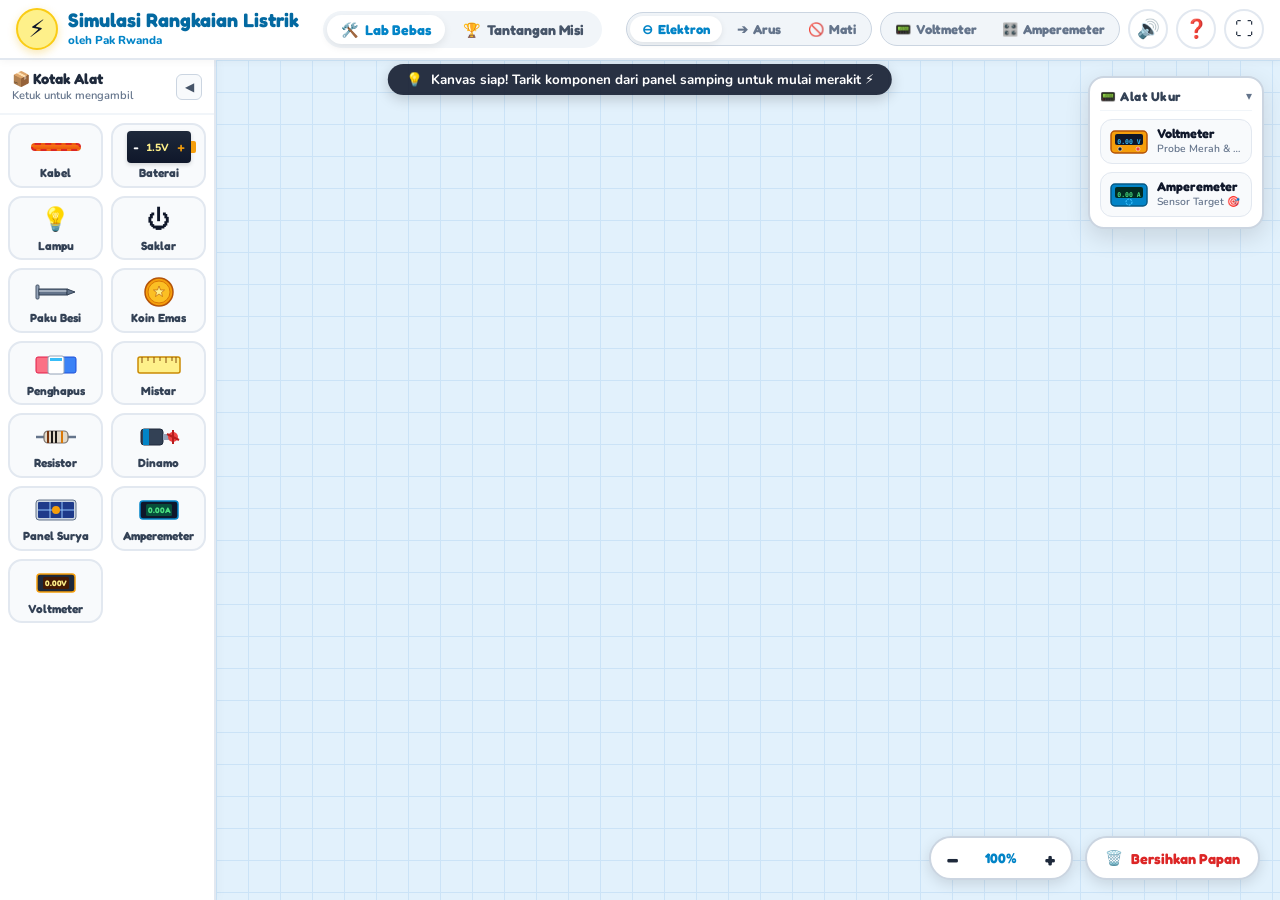
==== commit e6366f16: "feat: optimalkan tata letak ui responsif untuk laptop dan ponsel" ====
--- a/Rangkaian Listrik/index.html
+++ b/Rangkaian Listrik/index.html
@@ -130,9 +130,20 @@
     <main class="workspace-area">
       <!-- Toolbox / Component Drawer -->
       <aside class="component-tray" id="component-tray">
-        <div class="tray-header">
-          <span class="tray-title">📦 Kotak Alat</span>
-          <span class="tray-hint">Ketuk untuk mengambil</span>
+        <div class="tray-header" id="tray-header">
+          <div class="tray-header-text">
+            <span class="tray-title">📦 Kotak Alat</span>
+            <span class="tray-hint">Ketuk untuk mengambil</span>
+          </div>
+          <button id="btn-toggle-tray" class="tray-toggle-btn" title="Ciutkan / Perluas Kotak Alat" aria-label="Toggle Kotak Alat">
+            <span class="tray-toggle-icon">◀</span>
+          </button>
+        </div>
+        <!-- Mobile Drawer Handle Bar (Ketuk untuk sembunyikan/tampilkan di layar HP) -->
+        <div class="mobile-tray-handle-bar" id="mobile-tray-handle-bar" title="Ketuk untuk sembunyikan atau tampilkan kotak alat">
+          <div class="mobile-handle-pill"></div>
+          <span class="mobile-handle-text">📦 Kotak Alat</span>
+          <span class="mobile-handle-arrow">▾</span>
         </div>
         <div class="tray-items-scroller">
           <!-- 1. Kabel Fisik Mandiri -->
@@ -522,7 +533,14 @@
           </button>
         </div>
 
-        <!-- Unified Workbench Bottom Bar (Zoom Controls + Bersihkan Papan) -->
+        <!-- Floating Mobile Open-Tray Pill (Muncul saat kotak alat diciutkan di HP) -->
+        <button id="btn-mobile-open-tray" class="btn-mobile-open-tray hidden" title="Buka Kotak Alat" aria-label="Buka Kotak Alat">
+          <span class="open-tray-icon">📦</span>
+          <span class="open-tray-text">Kotak Alat</span>
+          <span class="open-tray-arrow">▴</span>
+        </button>
+
+        <!-- Unified Workbench Bottom Bar (Zoom Controls + Batal/Undo + Bersihkan Papan) -->
         <div class="workbench-bottom-bar" id="workbench-bottom-bar">
           <div class="zoom-controls-pill" title="Perbesar / Perkecil Kanvas">
             <button id="btn-zoom-out" class="bar-btn zoom-step-btn" title="Perkecil Layar (−)" aria-label="Perkecil">
@@ -536,10 +554,16 @@
             </button>
           </div>
 
-          <button id="btn-clear" class="bar-btn btn-clear-board" title="Bersihkan Semua Komponen dari Papan">
-            <span class="clear-icon">🗑️</span>
-            <span class="clear-text">Bersihkan Papan</span>
-          </button>
+          <div class="bottom-actions-group">
+            <button id="btn-undo" class="bar-btn btn-undo-action hidden" title="Batalkan Tindakan Terakhir (Ctrl+Z)" aria-label="Batal">
+              <span class="undo-icon">↩️</span>
+              <span class="undo-text">Batal</span>
+            </button>
+            <button id="btn-clear" class="bar-btn btn-clear-board" title="Bersihkan Semua Komponen dari Papan">
+              <span class="clear-icon">🗑️</span>
+              <span class="clear-text">Bersihkan Papan</span>
+            </button>
+          </div>
         </div>
       </section>
     </main>
--- a/Rangkaian Listrik/style.css
+++ b/Rangkaian Listrik/style.css
@@ -351,6 +351,12 @@
   background: rgba(16, 185, 129, 0.95);
 }
 
+.status-toast.fade-out {
+  opacity: 0;
+  transform: translate(-50%, -10px);
+  pointer-events: none;
+}
+
 /* ==========================================================================
    3. Main Workspace & Canvas
    ========================================================================== */
@@ -391,54 +397,158 @@
    4. Component Tray (Kotak Alat)
    ========================================================================== */
 .component-tray {
-  width: 180px;
+  width: 216px;
   background: #ffffff;
   border-right: 2px solid #e2e8f0;
   display: flex;
   flex-direction: column;
   z-index: 30;
   box-shadow: 2px 0 10px rgba(0, 0, 0, 0.03);
+  transition: width 0.22s cubic-bezier(0.2, 0.9, 0.3, 1), transform 0.22s cubic-bezier(0.2, 0.9, 0.3, 1);
 }
 
 .tray-header {
-  padding: 10px 14px;
+  padding: 10px 12px;
   border-bottom: 2px solid #f1f5f9;
+  display: flex;
+  align-items: center;
+  justify-content: space-between;
+  gap: 6px;
+}
+
+.tray-header-text {
+  display: flex;
+  flex-direction: column;
+  min-width: 0;
 }
 
 .tray-title {
   font-family: var(--font-heading);
-  font-size: 0.95rem;
+  font-size: 0.92rem;
   font-weight: 700;
   color: #1e293b;
+  white-space: nowrap;
 }
 
 .tray-hint {
-  font-size: 0.72rem;
+  font-size: 0.7rem;
   color: var(--text-muted);
   font-weight: 600;
-  display: block;
-}
-
+  white-space: nowrap;
+}
+
+.tray-toggle-btn {
+  width: 26px;
+  height: 26px;
+  border-radius: 6px;
+  border: 1.5px solid #cbd5e1;
+  background: #f8fafc;
+  display: inline-flex;
+  align-items: center;
+  justify-content: center;
+  font-size: 0.72rem;
+  color: #475569;
+  cursor: pointer;
+  transition: all 0.15s ease;
+  flex-shrink: 0;
+}
+
+.tray-toggle-btn:hover {
+  background: #0284c7;
+  color: #ffffff;
+  border-color: #0284c7;
+  transform: scale(1.05);
+}
+
+/* Mobile drawer handle & floating pill - Hidden on Desktop */
+.mobile-tray-handle-bar {
+  display: none;
+}
+
+.btn-mobile-open-tray {
+  display: none;
+}
+
+/* Desktop Collapsed Tray (Icon Strip Mode - 54px Width) */
+.component-tray.collapsed {
+  width: 54px;
+}
+
+.component-tray.collapsed .tray-header {
+  padding: 10px 6px;
+  justify-content: center;
+}
+
+.component-tray.collapsed .tray-header-text {
+  display: none;
+}
+
+.component-tray.collapsed .tray-items-scroller {
+  grid-template-columns: 1fr;
+  padding: 6px 4px;
+  gap: 6px;
+}
+
+.component-tray.collapsed .tray-item {
+  padding: 6px 2px;
+  min-height: 44px;
+}
+
+.component-tray.collapsed .item-name {
+  display: none;
+}
+
+.component-tray.collapsed .item-preview {
+  min-height: 28px;
+  font-size: 1.3rem;
+}
+
+.component-tray.collapsed .item-wire-preview {
+  width: 36px;
+}
+
+.component-tray.collapsed .wire-rod {
+  width: 30px;
+}
+
+.component-tray.collapsed .item-battery {
+  width: 38px;
+  padding: 0 3px;
+}
+
+.component-tray.collapsed .battery-label {
+  display: none;
+}
+
+.component-tray.collapsed .item-preview svg {
+  max-width: 36px;
+  max-height: 20px;
+}
+
+/* Tray Items Scroller - 2-Column Grid for Laptop/Desktop */
 .tray-items-scroller {
   flex: 1;
   overflow-y: auto;
-  padding: 10px;
+  padding: 8px;
+  display: grid;
+  grid-template-columns: repeat(2, 1fr);
+  gap: 8px;
+  align-content: start;
+}
+
+.tray-item {
   display: flex;
   flex-direction: column;
-  gap: 10px;
-}
-
-.tray-item {
-  display: flex;
-  flex-direction: column;
-  align-items: center;
+  align-items: center;
+  justify-content: center;
   background: #f8fafc;
   border: 2px solid #e2e8f0;
   border-radius: var(--border-radius-md);
-  padding: 8px 6px;
+  padding: 6px 4px;
   cursor: pointer;
   transition: all 0.2s cubic-bezier(0.4, 0, 0.2, 1);
   touch-action: manipulation;
+  min-height: 58px;
 }
 
 .tray-item:hover {
@@ -456,17 +566,22 @@
   display: flex;
   align-items: center;
   justify-content: center;
-  min-height: 42px;
-  font-size: 1.6rem;
+  min-height: 32px;
+  font-size: 1.45rem;
 }
 
 .item-name {
   font-family: var(--font-heading);
-  font-size: 0.8rem;
+  font-size: 0.74rem;
   font-weight: 700;
   color: #334155;
-  margin-top: 4px;
+  margin-top: 3px;
   text-align: center;
+  line-height: 1.15;
+  white-space: nowrap;
+  overflow: hidden;
+  text-overflow: ellipsis;
+  max-width: 90px;
 }
 
 /* Specific Preview Visuals */
@@ -1102,6 +1217,41 @@
   transform: scale(0.96);
 }
 
+.bottom-actions-group {
+  display: flex;
+  align-items: center;
+  gap: 8px;
+}
+
+.btn-undo-action {
+  height: 44px;
+  padding: 0 16px;
+  background: #ffffff;
+  border: 2px solid #cbd5e1;
+  border-radius: 999px;
+  box-shadow: 0 4px 14px rgba(0, 0, 0, 0.12);
+  font-size: 0.88rem;
+  font-weight: 700;
+  color: #0284c7;
+  gap: 6px;
+  transition: all 0.15s ease;
+}
+
+.btn-undo-action:hover {
+  background: #f0f9ff;
+  border-color: #38bdf8;
+  transform: translateY(-1px);
+  box-shadow: 0 6px 16px rgba(2, 132, 199, 0.18);
+}
+
+.btn-undo-action:active {
+  transform: scale(0.96);
+}
+
+.btn-undo-action.hidden {
+  display: none !important;
+}
+
 .workbench.panning {
   cursor: grabbing !important;
 }
@@ -1285,6 +1435,40 @@
 }
 
 /* ==========================================================================
+   7.5 Intermediate Tablet & Laptop Layout (769px - 1100px)
+   ========================================================================== */
+@media (max-width: 1100px) and (min-width: 769px) {
+  .app-header {
+    padding: 6px 12px;
+    gap: 8px;
+  }
+  .app-title {
+    font-size: 1.05rem;
+  }
+  .app-subtitle {
+    display: none;
+  }
+  .flow-btn {
+    padding: 4px 8px;
+    font-size: 0.78rem;
+  }
+  .meter-btn {
+    padding: 4px 8px;
+    font-size: 0.78rem;
+  }
+  .component-tray {
+    width: 200px;
+  }
+  .tray-item {
+    padding: 5px 3px;
+    min-height: 54px;
+  }
+  .item-name {
+    font-size: 0.72rem;
+  }
+}
+
+/* ==========================================================================
    8. Responsive Mobile & Tablet Layout (Dioptimalkan untuk Layar Ponsel)
    ========================================================================== */
 @media (max-width: 768px) {
@@ -1295,53 +1479,138 @@
   /* 1. Efisiensi Kanvas Ponsel: Kotak Alat Ramping di Bawah */
   .component-tray {
     width: 100%;
-    height: 76px;
+    height: 94px;
     border-right: none;
     border-top: 2px solid #e2e8f0;
     background: #ffffff;
     flex-shrink: 0;
-    box-shadow: 0 -2px 10px rgba(0, 0, 0, 0.05);
+    box-shadow: 0 -3px 12px rgba(0, 0, 0, 0.08);
+    position: relative;
+    transition: height 0.25s cubic-bezier(0.2, 0.9, 0.3, 1), transform 0.25s cubic-bezier(0.2, 0.9, 0.3, 1);
   }
 
   .tray-header {
     display: none;
   }
 
+  /* Handle bar di atas drawer kotak alat pada layar HP */
+  .mobile-tray-handle-bar {
+    display: flex;
+    align-items: center;
+    justify-content: center;
+    gap: 6px;
+    height: 22px;
+    background: #f8fafc;
+    border-bottom: 1px solid #e2e8f0;
+    cursor: pointer;
+    user-select: none;
+    touch-action: manipulation;
+  }
+
+  .mobile-handle-pill {
+    width: 32px;
+    height: 4px;
+    border-radius: 999px;
+    background: #cbd5e1;
+  }
+
+  .mobile-handle-text {
+    font-family: var(--font-heading);
+    font-size: 0.68rem;
+    font-weight: 700;
+    color: #475569;
+  }
+
+  .mobile-handle-arrow {
+    font-size: 0.72rem;
+    color: #64748b;
+    transition: transform 0.2s ease;
+  }
+
+  /* Kotak alat diciutkan di HP: Menyisakan pegangan 22px untuk maksimalkan kanvas */
+  .component-tray.collapsed {
+    height: 22px;
+    overflow: hidden;
+  }
+
+  .component-tray.collapsed .mobile-handle-arrow {
+    transform: rotate(180deg);
+  }
+
+  .component-tray.collapsed .tray-items-scroller {
+    display: none;
+  }
+
+  /* Floating pill pembuka kotak alat saat tray diciutkan di HP */
+  .btn-mobile-open-tray {
+    position: absolute;
+    bottom: 56px;
+    left: 10px;
+    z-index: 85;
+    display: flex;
+    align-items: center;
+    gap: 6px;
+    padding: 7px 14px;
+    border-radius: 999px;
+    background: #0284c7;
+    color: #ffffff;
+    border: 2px solid #38bdf8;
+    box-shadow: 0 4px 14px rgba(2, 132, 199, 0.35);
+    font-family: var(--font-heading);
+    font-size: 0.8rem;
+    font-weight: 700;
+    cursor: pointer;
+    touch-action: manipulation;
+    transition: all 0.2s ease;
+  }
+
+  .btn-mobile-open-tray.hidden {
+    display: none !important;
+  }
+
+  .btn-mobile-open-tray:active {
+    transform: scale(0.95);
+  }
+
   .tray-items-scroller {
+    display: flex;
     flex-direction: row;
     overflow-x: auto;
     overflow-y: hidden;
-    padding: 6px 10px;
+    padding: 4px 8px;
     gap: 8px;
     -webkit-overflow-scrolling: touch;
+    touch-action: pan-x;
     align-items: center;
-    height: 100%;
+    height: calc(100% - 22px);
   }
 
   .tray-item {
     flex-shrink: 0;
-    width: 62px;
-    height: 64px;
-    padding: 4px 2px;
+    width: 60px;
+    height: 60px;
+    min-height: 60px;
+    padding: 3px 2px;
     border-radius: 10px;
     display: flex;
     flex-direction: column;
     align-items: center;
     justify-content: center;
     gap: 2px;
+    touch-action: pan-x manipulation;
   }
 
   .item-preview {
-    min-height: 32px;
-    max-height: 34px;
+    min-height: 28px;
+    max-height: 32px;
     display: flex;
     align-items: center;
     justify-content: center;
   }
 
   .item-preview svg {
-    max-width: 44px;
-    max-height: 22px;
+    max-width: 42px;
+    max-height: 20px;
   }
 
   .item-name {
@@ -1350,7 +1619,7 @@
     white-space: nowrap;
     overflow: hidden;
     text-overflow: ellipsis;
-    max-width: 58px;
+    max-width: 56px;
     text-align: center;
   }
 
@@ -1371,41 +1640,71 @@
   }
 
   .zoom-controls-pill {
-    height: 36px;
-    padding: 2px;
-    background: rgba(255, 255, 255, 0.95);
+    height: 38px;
+    padding: 3px;
+    background: rgba(255, 255, 255, 0.96);
     backdrop-filter: blur(4px);
     box-shadow: 0 3px 12px rgba(0, 0, 0, 0.15);
     border: 1.5px solid #cbd5e1;
   }
 
   .zoom-step-btn {
-    width: 30px;
-    height: 30px;
-    font-size: 1.15rem;
+    width: 32px;
+    height: 32px;
+    font-size: 1.25rem;
   }
 
   .zoom-val-text {
-    font-size: 0.72rem;
-    min-width: 34px;
+    font-size: 0.74rem;
+    min-width: 36px;
     padding: 0 4px;
   }
 
-  .btn-clear-board {
-    height: 36px;
-    width: 36px;
-    min-width: 36px;
+  .bottom-actions-group {
+    display: flex;
+    align-items: center;
+    gap: 8px;
+  }
+
+  .btn-undo-action {
+    height: 38px;
+    width: 38px;
+    min-width: 38px;
     padding: 0;
     border-radius: 50%;
     display: flex;
     align-items: center;
     justify-content: center;
-    background: rgba(255, 255, 255, 0.95);
+    background: rgba(255, 255, 255, 0.96);
     backdrop-filter: blur(4px);
     box-shadow: 0 3px 12px rgba(0, 0, 0, 0.15);
     border: 1.5px solid #cbd5e1;
   }
 
+  .undo-text {
+    display: none;
+  }
+
+  .undo-icon {
+    font-size: 1.1rem;
+    margin: 0;
+  }
+
+  .btn-clear-board {
+    height: 38px;
+    width: 38px;
+    min-width: 38px;
+    padding: 0;
+    border-radius: 50%;
+    display: flex;
+    align-items: center;
+    justify-content: center;
+    background: rgba(255, 255, 255, 0.96);
+    backdrop-filter: blur(4px);
+    box-shadow: 0 3px 12px rgba(0, 0, 0, 0.15);
+    border: 1.5px solid #cbd5e1;
+  }
+
   .clear-text {
     display: none;
   }
@@ -1413,6 +1712,17 @@
   .clear-icon {
     font-size: 1.15rem;
     margin: 0;
+  }
+
+  /* Component action bubbles on mobile: Ukuran nyaman disentuh dengan jarak aman */
+  .component-actions {
+    gap: 12px;
+  }
+
+  .btn-bubble-icon {
+    width: 42px;
+    height: 42px;
+    font-size: 1.3rem;
   }
 
   /* Bilah Seleksi Komponen Mengambang di atas Tombol Bawah */
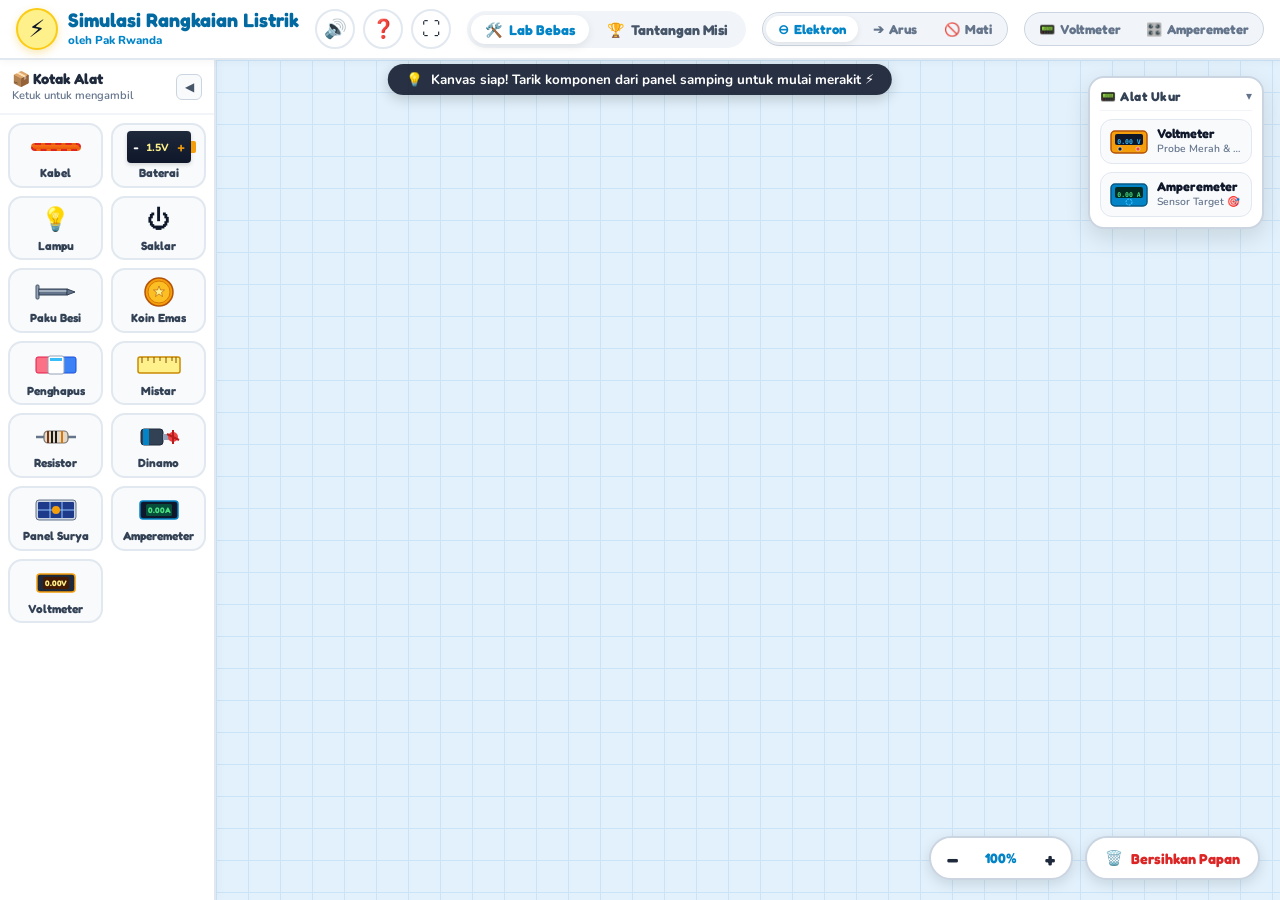
==== commit 2be02bba: "fix: optimalkan aksesibilitas panel atas ponsel, sembunyikan dock meter mengganggu, dan perluas kota" ====
--- a/Rangkaian Listrik/index.html
+++ b/Rangkaian Listrik/index.html
@@ -46,28 +46,43 @@
   <div id="app" class="app-container">
     <!-- Header Bar -->
     <header class="app-header">
-      <div class="header-left">
-        <div class="logo-icon">⚡</div>
-        <div class="app-title-group">
-          <h1 class="app-title">Simulasi Rangkaian Listrik</h1>
-          <span class="app-subtitle">oleh Pak Rwanda</span>
-        </div>
-      </div>
-
-      <!-- Mode Tabs -->
-      <div class="mode-tabs">
-        <button id="tab-sandbox" class="tab-btn active" title="Mode Bebas">
-          <span class="tab-icon">🛠️</span>
-          <span class="tab-label">Lab Bebas</span>
-        </button>
-        <button id="tab-missions" class="tab-btn" title="Mode Misi Edukasi">
-          <span class="tab-icon">🏆</span>
-          <span class="tab-label">Tantangan Misi</span>
-        </button>
-      </div>
-
-      <!-- Header Controls -->
-      <div class="header-actions">
+      <!-- Main Row: Logo/Brand & Utility Buttons -->
+      <div class="header-main-row">
+        <div class="header-left">
+          <div class="logo-icon">⚡</div>
+          <div class="app-title-group">
+            <h1 class="app-title">Simulasi Rangkaian Listrik</h1>
+            <span class="app-subtitle">oleh Pak Rwanda</span>
+          </div>
+        </div>
+
+        <div class="header-utilities">
+          <button id="btn-sound" class="btn-icon" title="Suara: Nyala" aria-label="Suara">
+            🔊
+          </button>
+          <button id="btn-help" class="btn-icon" title="Petunjuk Bermain" aria-label="Bantuan">
+            ❓
+          </button>
+          <button id="btn-fullscreen" class="btn-icon" title="Layar Penuh" aria-label="Layar Penuh">
+            ⛶
+          </button>
+        </div>
+      </div>
+
+      <!-- Controls Row: Mode Switcher & Flow Switcher & Tools -->
+      <div class="header-controls-row">
+        <!-- Mode Tabs -->
+        <div class="mode-tabs">
+          <button id="tab-sandbox" class="tab-btn active" title="Mode Bebas">
+            <span class="tab-icon">🛠️</span>
+            <span class="tab-label">Lab Bebas</span>
+          </button>
+          <button id="tab-missions" class="tab-btn" title="Mode Misi Edukasi">
+            <span class="tab-icon">🏆</span>
+            <span class="tab-label">Tantangan Misi</span>
+          </button>
+        </div>
+
         <!-- Flow Mode Switcher: Elektron vs Arus vs Mati -->
         <div class="flow-switcher" title="Pilihan Visualisasi Aliran Listrik">
           <button id="btn-flow-electrons" class="flow-btn active" title="Aliran Elektron (Kutub − ke +)">
@@ -95,16 +110,6 @@
             <span class="meter-btn-text">Amperemeter</span>
           </button>
         </div>
-
-        <button id="btn-sound" class="btn-icon" title="Suara: Nyala" aria-label="Suara">
-          🔊
-        </button>
-        <button id="btn-help" class="btn-icon" title="Petunjuk Bermain" aria-label="Bantuan">
-          ❓
-        </button>
-        <button id="btn-fullscreen" class="btn-icon" title="Layar Penuh" aria-label="Layar Penuh">
-          ⛶
-        </button>
       </div>
     </header>
 
--- a/Rangkaian Listrik/style.css
+++ b/Rangkaian Listrik/style.css
@@ -131,6 +131,18 @@
   box-shadow: 0 3px 8px rgba(0, 0, 0, 0.08);
 }
 
+/* Header Main & Controls Rows (Desktop: unwrap seamlessly with display: contents) */
+.header-main-row,
+.header-controls-row {
+  display: contents;
+}
+
+.header-utilities {
+  display: flex;
+  align-items: center;
+  gap: 8px;
+}
+
 /* Header Action Buttons */
 .header-actions {
   display: flex;
@@ -1476,17 +1488,18 @@
     flex-direction: column-reverse;
   }
 
-  /* 1. Efisiensi Kanvas Ponsel: Kotak Alat Ramping di Bawah */
+  /* 1. Efisiensi & Keterbacaan Kanvas Ponsel: Kotak Alat Proporsional di Bawah */
   .component-tray {
     width: 100%;
-    height: 94px;
+    height: 116px;
     border-right: none;
-    border-top: 2px solid #e2e8f0;
+    border-top: 2px solid #cbd5e1;
     background: #ffffff;
     flex-shrink: 0;
-    box-shadow: 0 -3px 12px rgba(0, 0, 0, 0.08);
+    box-shadow: 0 -4px 16px rgba(0, 0, 0, 0.08);
     position: relative;
     transition: height 0.25s cubic-bezier(0.2, 0.9, 0.3, 1), transform 0.25s cubic-bezier(0.2, 0.9, 0.3, 1);
+    z-index: 30;
   }
 
   .tray-header {
@@ -1499,8 +1512,8 @@
     align-items: center;
     justify-content: center;
     gap: 6px;
-    height: 22px;
-    background: #f8fafc;
+    height: 24px;
+    background: #f1f5f9;
     border-bottom: 1px solid #e2e8f0;
     cursor: pointer;
     user-select: none;
@@ -1508,28 +1521,28 @@
   }
 
   .mobile-handle-pill {
-    width: 32px;
+    width: 36px;
     height: 4px;
     border-radius: 999px;
-    background: #cbd5e1;
+    background: #94a3b8;
   }
 
   .mobile-handle-text {
     font-family: var(--font-heading);
-    font-size: 0.68rem;
+    font-size: 0.72rem;
     font-weight: 700;
-    color: #475569;
+    color: #334155;
   }
 
   .mobile-handle-arrow {
-    font-size: 0.72rem;
+    font-size: 0.74rem;
     color: #64748b;
     transition: transform 0.2s ease;
   }
 
-  /* Kotak alat diciutkan di HP: Menyisakan pegangan 22px untuk maksimalkan kanvas */
+  /* Kotak alat diciutkan di HP: Menyisakan pegangan 24px untuk maksimalkan kanvas */
   .component-tray.collapsed {
-    height: 22px;
+    height: 24px;
     overflow: hidden;
   }
 
@@ -1544,21 +1557,21 @@
   /* Floating pill pembuka kotak alat saat tray diciutkan di HP */
   .btn-mobile-open-tray {
     position: absolute;
-    bottom: 56px;
-    left: 10px;
+    bottom: 60px;
+    left: 12px;
     z-index: 85;
     display: flex;
     align-items: center;
     gap: 6px;
-    padding: 7px 14px;
+    padding: 8px 16px;
     border-radius: 999px;
     background: #0284c7;
     color: #ffffff;
     border: 2px solid #38bdf8;
-    box-shadow: 0 4px 14px rgba(2, 132, 199, 0.35);
+    box-shadow: 0 4px 16px rgba(2, 132, 199, 0.4);
     font-family: var(--font-heading);
-    font-size: 0.8rem;
-    font-weight: 700;
+    font-size: 0.82rem;
+    font-weight: 800;
     cursor: pointer;
     touch-action: manipulation;
     transition: all 0.2s ease;
@@ -1577,50 +1590,85 @@
     flex-direction: row;
     overflow-x: auto;
     overflow-y: hidden;
-    padding: 4px 8px;
-    gap: 8px;
+    padding: 6px 12px;
+    gap: 10px;
     -webkit-overflow-scrolling: touch;
     touch-action: pan-x;
     align-items: center;
-    height: calc(100% - 22px);
+    height: calc(100% - 24px);
   }
 
   .tray-item {
     flex-shrink: 0;
-    width: 60px;
-    height: 60px;
-    min-height: 60px;
-    padding: 3px 2px;
-    border-radius: 10px;
+    width: 74px;
+    min-width: 74px;
+    height: 80px;
+    min-height: 80px;
+    padding: 6px 4px;
+    border-radius: 12px;
+    background: #f8fafc;
+    border: 2px solid #e2e8f0;
     display: flex;
     flex-direction: column;
     align-items: center;
     justify-content: center;
-    gap: 2px;
+    gap: 3px;
+    box-shadow: 0 2px 6px rgba(0, 0, 0, 0.05);
     touch-action: pan-x manipulation;
+    transition: all 0.15s ease;
+  }
+
+  .tray-item:active {
+    transform: scale(0.94);
+    background: #f1f5f9;
+    border-color: #38bdf8;
   }
 
   .item-preview {
-    min-height: 28px;
-    max-height: 32px;
+    min-height: 38px;
+    max-height: 40px;
     display: flex;
     align-items: center;
     justify-content: center;
+    font-size: 1.7rem;
   }
 
   .item-preview svg {
-    max-width: 42px;
-    max-height: 20px;
+    max-width: 48px;
+    max-height: 24px;
   }
 
   .item-name {
-    font-size: 0.65rem;
-    line-height: 1.1;
+    font-family: var(--font-heading);
+    font-size: 0.74rem;
+    font-weight: 700;
+    color: #1e293b;
+    line-height: 1.15;
     white-space: nowrap;
     overflow: hidden;
     text-overflow: ellipsis;
-    max-width: 56px;
+    max-width: 68px;
     text-align: center;
+  }
+
+  .item-wire-preview {
+    width: 50px;
+    height: 22px;
+  }
+
+  .wire-rod {
+    width: 44px;
+    height: 8px;
+  }
+
+  .item-battery {
+    width: 54px;
+    height: 24px;
+    padding: 0 4px;
+  }
+
+  .battery-label {
+    font-size: 0.58rem;
   }
 
   /* 2. Tata Letak Simetris & Bebas Halangan: Bilah Kontrol Bawah Kanvas */
@@ -1741,163 +1789,226 @@
     padding: 3px 8px;
   }
 
-  /* 3. Panel Alat Ukur Lipat (Collapsible): Tidak Menutupi Kanvas Ponsel */
+  /* 3. Panel Alat Ukur di Ponsel: Sembunyikan dock mengambang agar tidak menutupi kanvas */
   .instruments-dock {
-    top: 8px;
-    right: 8px;
-    width: auto;
-    max-width: 155px;
-    padding: 6px 12px;
-    border-radius: 999px;
-    box-shadow: 0 4px 16px rgba(0, 0, 0, 0.16);
-    background: rgba(255, 255, 255, 0.96);
-    backdrop-filter: blur(6px);
-    transition: all 0.22s cubic-bezier(0.16, 1, 0.3, 1);
-    z-index: 55;
-  }
-
-  .instruments-dock.collapsed {
-    padding: 5px 12px;
-    border-radius: 999px;
-    background: rgba(255, 255, 255, 0.94);
-    box-shadow: 0 2px 10px rgba(0, 0, 0, 0.12);
-  }
-
-  .instruments-dock.collapsed .dock-items {
-    display: none;
-  }
-
-  .instruments-dock.collapsed .dock-header {
-    border-bottom: none;
-    margin-bottom: 0;
-    padding-bottom: 0;
-  }
-
-  .instruments-dock.collapsed .dock-toggle-arrow {
-    transform: rotate(-90deg);
-  }
-
-  .instruments-dock:not(.collapsed) {
-    width: 145px;
-    border-radius: 14px;
-    padding: 8px;
+    display: none !important;
+  }
+
+  /* 4. Header Bar 2-Baris Rapi & Mudah Diakses Jari Pengguna Ponsel */
+  .app-header {
+    height: auto;
+    min-height: auto;
+    padding: 8px 12px;
+    display: flex;
+    flex-direction: column;
+    gap: 8px;
     background: #ffffff;
-    box-shadow: 0 8px 24px rgba(0, 0, 0, 0.22);
-  }
-
-  .instruments-dock:not(.collapsed) .dock-header {
-    padding-bottom: 6px;
-    margin-bottom: 6px;
-    border-bottom: 1.5px solid #f1f5f9;
-  }
-
-  .instruments-dock:not(.collapsed) .dock-toggle-arrow {
-    transform: rotate(0deg);
-  }
-
-  .dock-title {
-    font-size: 0.76rem;
-  }
-
-  .dock-card-sub {
-    display: none;
-  }
-
-  /* 4. Header Bar Ramping & Anti-Terpotong */
-  .app-header {
-    height: 44px;
-    min-height: 44px;
-    padding: 4px 8px;
-    gap: 6px;
+    border-bottom: 2px solid #e2e8f0;
+    box-shadow: 0 2px 8px rgba(0, 0, 0, 0.05);
+    z-index: 90;
+  }
+
+  /* Baris 1: Main Row (Logo & Judul di Kiri, Tombol Utilitas di Kanan) */
+  .header-main-row {
+    display: flex;
+    align-items: center;
+    justify-content: space-between;
+    width: 100%;
   }
 
   .header-left {
-    gap: 6px;
+    display: flex;
+    align-items: center;
+    gap: 8px;
+    flex: 1;
     min-width: 0;
   }
 
   .logo-icon {
-    width: 30px;
-    height: 30px;
-    font-size: 16px;
+    width: 34px;
+    height: 34px;
+    font-size: 18px;
+    border-radius: 9px;
     flex-shrink: 0;
   }
 
   .app-title-group {
+    display: flex;
+    flex-direction: column;
     min-width: 0;
   }
 
   .app-title {
-    font-size: 0.85rem;
+    font-size: 0.95rem;
+    font-weight: 800;
     white-space: nowrap;
     overflow: hidden;
     text-overflow: ellipsis;
-    max-width: 110px;
+    line-height: 1.2;
+    color: #0f172a;
+    max-width: none;
   }
 
   .app-subtitle {
     display: none;
   }
 
+  .header-utilities {
+    display: flex;
+    align-items: center;
+    gap: 8px;
+    flex-shrink: 0;
+  }
+
+  .btn-icon {
+    width: 36px;
+    height: 36px;
+    min-width: 36px;
+    min-height: 36px;
+    font-size: 1.1rem;
+    border-radius: 50%;
+    border: 1.5px solid #cbd5e1;
+    background: #f8fafc;
+    display: flex;
+    align-items: center;
+    justify-content: center;
+    cursor: pointer;
+    flex-shrink: 0;
+    touch-action: manipulation;
+    transition: all 0.15s ease;
+    box-shadow: 0 1px 3px rgba(0, 0, 0, 0.06);
+  }
+
+  .btn-icon:active {
+    transform: scale(0.92);
+    background: #e2e8f0;
+  }
+
+  /* Baris 2: Controls Row (Mode Tabs di Kiri, Flow Switcher di Kanan) */
+  .header-controls-row {
+    display: flex;
+    align-items: center;
+    justify-content: space-between;
+    width: 100%;
+    gap: 6px;
+  }
+
+  .meter-tools-bar {
+    display: none !important;
+  }
+
   .mode-tabs {
-    padding: 2px;
-    gap: 2px;
+    display: flex;
+    align-items: center;
+    background: #f1f5f9;
+    padding: 3px;
+    border-radius: 999px;
+    border: 1.5px solid #cbd5e1;
+    gap: 3px;
     flex-shrink: 0;
   }
 
   .tab-btn {
-    padding: 4px 6px;
-    font-size: 0.85rem;
+    display: flex;
+    align-items: center;
+    gap: 5px;
+    padding: 5px 12px;
+    height: 34px;
+    border-radius: 999px;
+    font-size: 0.8rem;
+    font-weight: 700;
+    touch-action: manipulation;
+    transition: all 0.15s ease;
+    color: #475569;
+  }
+
+  .tab-btn.active {
+    background: #ffffff;
+    color: #0284c7;
+    box-shadow: 0 2px 6px rgba(0, 0, 0, 0.08);
+  }
+
+  .tab-icon {
+    font-size: 1rem;
   }
 
   .tab-label {
-    display: none;
-  }
-
-  .header-actions {
+    display: inline-block;
+    white-space: nowrap;
+  }
+
+  .flow-switcher {
+    display: flex;
+    align-items: center;
+    background: #f1f5f9;
+    padding: 3px;
+    border-radius: 999px;
+    border: 1.5px solid #cbd5e1;
+    gap: 3px;
+    margin-left: auto;
+    flex-shrink: 0;
+  }
+
+  .flow-btn {
+    display: flex;
+    align-items: center;
     gap: 4px;
-    flex-shrink: 0;
-  }
-
-  .flow-switcher {
-    padding: 2px;
-    gap: 2px;
-  }
-
-  .flow-btn {
-    padding: 3px 6px;
-    font-size: 0.82rem;
+    padding: 4px 10px;
+    height: 34px;
+    border-radius: 999px;
+    font-size: 0.78rem;
+    font-weight: 700;
+    touch-action: manipulation;
+    transition: all 0.15s ease;
+    color: #475569;
+  }
+
+  .flow-btn.active {
+    background: #ffffff;
+    color: #0284c7;
+    box-shadow: 0 2px 6px rgba(0, 0, 0, 0.08);
+  }
+
+  .flow-btn#btn-flow-current.active {
+    color: #ea580c;
+  }
+
+  .flow-btn#btn-flow-off.active {
+    color: #64748b;
+    background: #e2e8f0;
+  }
+
+  .flow-icon {
+    font-size: 0.95rem;
   }
 
   .flow-text {
-    display: none;
-  }
-
-  .meter-tools-bar {
-    display: none;
-  }
-
-  .btn-icon {
-    width: 30px;
-    height: 30px;
-    font-size: 0.88rem;
-    flex-shrink: 0;
-  }
-
-  /* 5. Alat Ukur Mengambang Proporsional di Ponsel */
+    display: inline-block;
+    white-space: nowrap;
+  }
+
+  /* 5. Alat Ukur Mengambang Proporsional & Mudah Ditutup di Ponsel */
   .floating-meter-widget {
-    width: 140px;
+    width: 130px;
     padding: 6px 8px;
-    border-radius: 12px;
+    border-radius: 14px;
   }
 
   .meter-head {
-    font-size: 0.68rem;
+    font-size: 0.72rem;
     padding-bottom: 4px;
   }
 
+  .meter-close {
+    width: 32px;
+    height: 32px;
+    min-width: 32px;
+    min-height: 32px;
+    font-size: 1.05rem;
+  }
+
   .meter-lcd {
-    padding: 4px 6px;
+    padding: 4px 8px;
     min-height: 28px;
   }
 
@@ -1921,12 +2032,17 @@
     font-size: 0.68rem;
   }
 
+  .floating-probe {
+    transform: scale(0.85);
+    transform-origin: top center;
+  }
+
   /* Toast Status Ponsel: Bebas Halangan Sentuhan */
   .status-toast {
-    top: 50px;
-    max-width: 88vw;
-    font-size: 0.74rem;
-    padding: 4px 12px;
+    top: 92px;
+    max-width: 90vw;
+    font-size: 0.76rem;
+    padding: 5px 14px;
     pointer-events: none;
     white-space: nowrap;
     overflow: hidden;
@@ -1935,94 +2051,67 @@
 
   /* Bilah Misi Responsif di Ponsel */
   .mission-bar {
+    padding: 6px 10px;
+    gap: 8px;
+  }
+
+  .mission-badge {
+    font-size: 0.72rem;
+    padding: 3px 8px;
+  }
+
+  .mission-text {
+    font-size: 0.76rem;
+    line-height: 1.25;
+  }
+
+  .mission-nav .btn-sm {
     padding: 4px 8px;
-    gap: 6px;
-  }
-
-  .mission-badge {
-    font-size: 0.7rem;
-    padding: 2px 6px;
-  }
-
-  .mission-text {
     font-size: 0.74rem;
-    line-height: 1.2;
-  }
-
-  .mission-nav .btn-sm {
-    padding: 3px 6px;
-    font-size: 0.72rem;
   }
 }
 
 @media (max-width: 480px) {
   .app-header {
-    padding: 3px 6px;
-    gap: 4px;
+    padding: 6px 8px;
+    gap: 6px;
   }
 
   .app-title {
-    font-size: 0.78rem;
-    max-width: 80px;
-  }
-
-  .mode-tabs {
-    padding: 2px;
+    font-size: 0.88rem;
   }
 
   .tab-btn {
-    padding: 3px 5px;
-    font-size: 0.8rem;
+    padding: 4px 8px;
+    font-size: 0.76rem;
   }
 
   .flow-btn {
-    padding: 3px 5px;
-    font-size: 0.8rem;
+    padding: 4px 7px;
+    font-size: 0.74rem;
   }
 
   .btn-icon {
-    width: 28px;
-    height: 28px;
+    width: 34px;
+    height: 34px;
+    min-width: 34px;
+    min-height: 34px;
+    font-size: 1rem;
+  }
+}
+
+@media (max-width: 360px) {
+  .app-title {
     font-size: 0.82rem;
-  }
-
-  .component-tray {
-    height: 72px;
-  }
-
-  .tray-items-scroller {
-    padding: 4px 6px;
-    gap: 6px;
-  }
-
-  .tray-item {
-    width: 58px;
-    height: 60px;
-    padding: 2px 1px;
-  }
-
-  .item-preview {
-    min-height: 30px;
-    max-height: 32px;
-  }
-
-  .item-name {
-    font-size: 0.62rem;
-  }
-
-  .dock-card-preview {
-    width: 32px;
-    height: 22px;
-  }
-
-  .dock-card-name {
+    max-width: 140px;
+  }
+
+  .tab-label {
     font-size: 0.72rem;
   }
-}
-
-@media (max-width: 370px) {
-  .app-title {
-    display: none; /* Di layar sangat sempit (<=360px), hanya tampilkan ikon petir agar tombol kanan tidak terpotong */
+
+  .flow-text {
+    font-size: 0.7rem;
   }
 }
 
@@ -2187,19 +2276,29 @@
 }
 
 .meter-close {
-  background: rgba(0, 0, 0, 0.2);
-  border: none;
+  background: #ef4444;
+  border: 1.5px solid #ffffff;
   color: #ffffff;
-  font-size: 0.85rem;
+  font-size: 0.95rem;
+  font-weight: 900;
   cursor: pointer;
-  padding: 2px 6px;
-  border-radius: 4px;
+  width: 28px;
+  height: 28px;
+  min-width: 28px;
+  min-height: 28px;
+  border-radius: 50%;
+  display: inline-flex;
+  align-items: center;
+  justify-content: center;
   transition: all 0.15s ease;
-}
-
-.meter-close:hover {
-  background: #ef4444;
-  color: #ffffff;
+  box-shadow: 0 2px 6px rgba(0, 0, 0, 0.25);
+  touch-action: manipulation;
+}
+
+.meter-close:hover,
+.meter-close:active {
+  background: #dc2626;
+  transform: scale(1.12);
 }
 
 .meter-lcd {
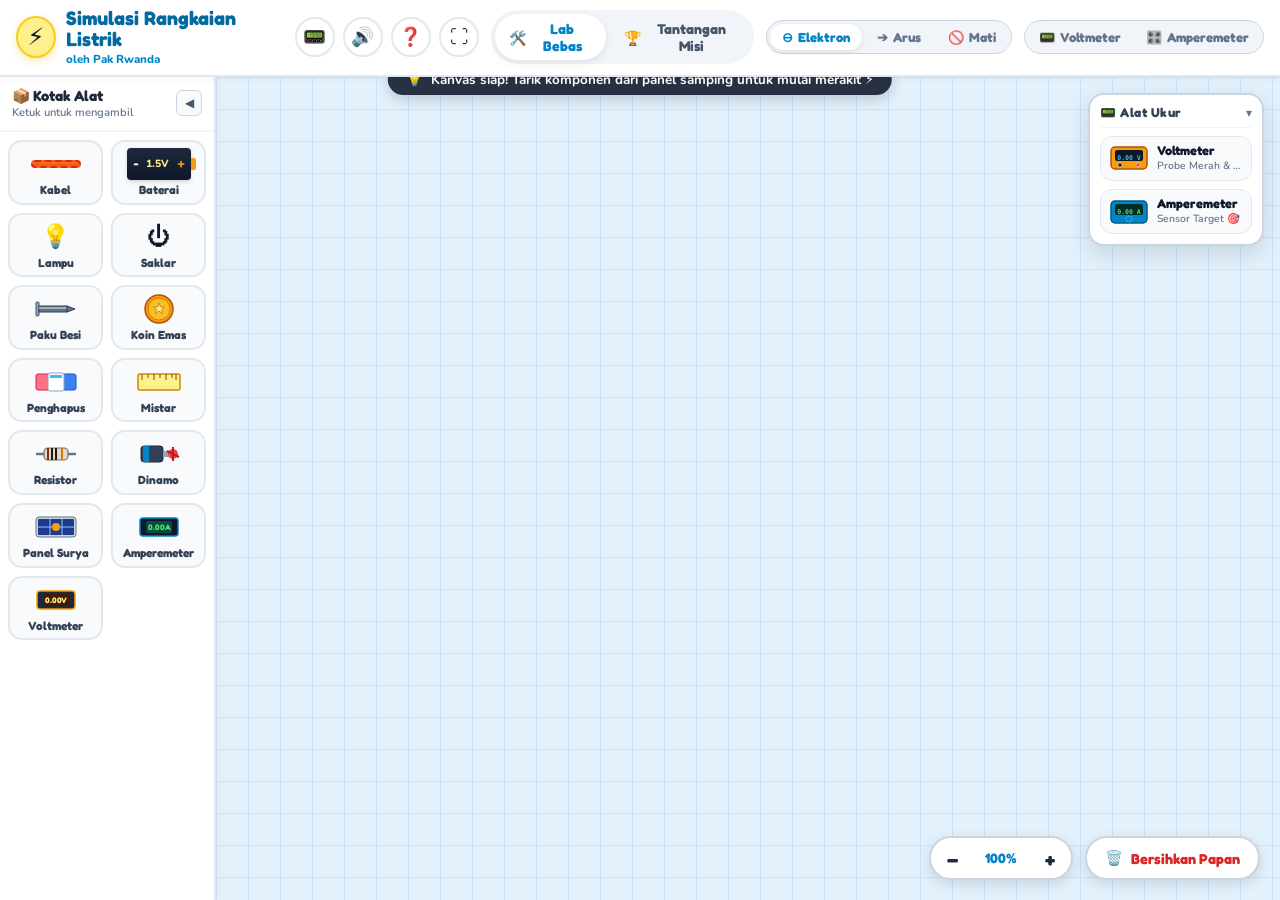
==== commit a1edc9e9: "feat: sembunyikan toolbar seleksi di ponsel, perbaiki baris kontrol atas tanpa terpotong, dan sediak" ====
--- a/Rangkaian Listrik/index.html
+++ b/Rangkaian Listrik/index.html
@@ -51,12 +51,19 @@
         <div class="header-left">
           <div class="logo-icon">⚡</div>
           <div class="app-title-group">
-            <h1 class="app-title">Simulasi Rangkaian Listrik</h1>
+            <h1 class="app-title">
+              <span class="title-full">Simulasi Rangkaian Listrik</span>
+              <span class="title-compact">Rangkaian Listrik</span>
+            </h1>
             <span class="app-subtitle">oleh Pak Rwanda</span>
           </div>
         </div>
 
         <div class="header-utilities">
+          <button id="btn-mobile-meters" class="btn-icon mobile-meters-btn" title="Alat Ukur Listrik (Voltmeter &amp; Amperemeter)" aria-label="Alat Ukur">
+            📟
+            <span class="meter-active-dot hidden" id="meter-active-dot"></span>
+          </button>
           <button id="btn-sound" class="btn-icon" title="Suara: Nyala" aria-label="Suara">
             🔊
           </button>
@@ -75,11 +82,11 @@
         <div class="mode-tabs">
           <button id="tab-sandbox" class="tab-btn active" title="Mode Bebas">
             <span class="tab-icon">🛠️</span>
-            <span class="tab-label">Lab Bebas</span>
+            <span class="tab-label"><span class="tab-text-full">Lab Bebas</span><span class="tab-text-short">Bebas</span></span>
           </button>
           <button id="tab-missions" class="tab-btn" title="Mode Misi Edukasi">
             <span class="tab-icon">🏆</span>
-            <span class="tab-label">Tantangan Misi</span>
+            <span class="tab-label"><span class="tab-text-full">Tantangan Misi</span><span class="tab-text-short">Misi</span></span>
           </button>
         </div>
 
@@ -99,7 +106,7 @@
           </button>
         </div>
 
-        <!-- Toggle Alat Ukur Portabel (Voltmeter & Amperemeter Probes) -->
+        <!-- Toggle Alat Ukur Portabel (Voltmeter & Amperemeter Probes) - Layar Desktop -->
         <div class="meter-tools-bar" title="Alat Ukur Listrik Interaktif">
           <button id="btn-toggle-voltmeter" class="meter-btn" title="Buka/Tutup Voltmeter Probe Portabel">
             <span class="meter-btn-icon">📟</span>
@@ -573,6 +580,54 @@
       </section>
     </main>
 
+    <!-- Modal Lembar Bawah: Alat Ukur Listrik untuk Layar Ponsel -->
+    <div id="mobile-meters-modal" class="mobile-meters-modal hidden">
+      <div class="mobile-meters-backdrop" id="mobile-meters-backdrop"></div>
+      <div class="mobile-meters-sheet">
+        <div class="sheet-handle-bar" id="meters-sheet-handle">
+          <div class="sheet-handle-pill"></div>
+        </div>
+        <div class="sheet-header">
+          <div class="sheet-title-group">
+            <span class="sheet-title-icon">📟</span>
+            <h3 class="sheet-title">Alat Ukur Listrik</h3>
+          </div>
+          <button id="btn-close-meters-sheet" class="sheet-close-btn" title="Tutup Menu Alat Ukur" aria-label="Tutup">✖</button>
+        </div>
+        <p class="sheet-desc">Aktifkan alat ukur portabel di kanvas untuk menguji tegangan dan kuat arus rangkaian:</p>
+
+        <div class="sheet-meters-list">
+          <!-- 1. Voltmeter Card -->
+          <div class="sheet-meter-card" id="sheet-meter-vm">
+            <div class="sheet-meter-icon-box vm-box">
+              <span>⚡</span>
+            </div>
+            <div class="sheet-meter-info">
+              <span class="sheet-meter-name">Voltmeter Portabel</span>
+              <span class="sheet-meter-sub">Dilengkapi probe merah (+) &amp; hitam (−)</span>
+            </div>
+            <button id="sheet-btn-vm-toggle" class="sheet-meter-toggle-btn" aria-label="Toggle Voltmeter">
+              <span class="toggle-text">○ Nyalakan</span>
+            </button>
+          </div>
+
+          <!-- 2. Amperemeter Card -->
+          <div class="sheet-meter-card" id="sheet-meter-am">
+            <div class="sheet-meter-icon-box am-box">
+              <span>🎛️</span>
+            </div>
+            <div class="sheet-meter-info">
+              <span class="sheet-meter-name">Amperemeter Sensor</span>
+              <span class="sheet-meter-sub">Sensor target bundar nirsentuh 🎯</span>
+            </div>
+            <button id="sheet-btn-am-toggle" class="sheet-meter-toggle-btn" aria-label="Toggle Amperemeter">
+              <span class="toggle-text">○ Nyalakan</span>
+            </button>
+          </div>
+        </div>
+      </div>
+    </div>
+
     <!-- Modal Dialog: Bantuan & Petunjuk Penggunaan -->
     <div id="modal-help" class="modal-backdrop hidden">
       <div class="modal-card">
--- a/Rangkaian Listrik/style.css
+++ b/Rangkaian Listrik/style.css
@@ -92,6 +92,22 @@
   font-weight: 700;
   color: #0369a1;
   line-height: 1.1;
+}
+
+.title-compact {
+  display: none;
+}
+
+.tab-text-short {
+  display: none;
+}
+
+.mobile-meters-btn {
+  display: none;
+}
+
+.mobile-meters-modal {
+  display: none !important;
 }
 
 .app-subtitle {
@@ -1773,35 +1789,24 @@
     font-size: 1.3rem;
   }
 
-  /* Bilah Seleksi Komponen Mengambang di atas Tombol Bawah */
+  /* Bilah Seleksi Komponen Mengambang: Sembunyikan di HP agar tidak menutupi kanvas */
   .selection-toolbar {
-    bottom: 54px;
-    padding: 4px 12px;
-  }
-
-  .selected-comp-badge {
-    font-size: 0.75rem;
-    padding: 3px 8px;
-  }
-
-  .btn-sel-action {
-    font-size: 0.75rem;
-    padding: 3px 8px;
-  }
-
-  /* 3. Panel Alat Ukur di Ponsel: Sembunyikan dock mengambang agar tidak menutupi kanvas */
+    display: none !important;
+  }
+
+  /* 3. Panel Alat Ukur di Ponsel: Sembunyikan dock desktop mengambang */
   .instruments-dock {
     display: none !important;
   }
 
-  /* 4. Header Bar 2-Baris Rapi & Mudah Diakses Jari Pengguna Ponsel */
+  /* 4. Header Bar 2-Baris Rapi & Tidak Terpotong di Layar Ponsel */
   .app-header {
     height: auto;
     min-height: auto;
-    padding: 8px 12px;
+    padding: 6px 10px;
     display: flex;
     flex-direction: column;
-    gap: 8px;
+    gap: 6px;
     background: #ffffff;
     border-bottom: 2px solid #e2e8f0;
     box-shadow: 0 2px 8px rgba(0, 0, 0, 0.05);
@@ -1814,21 +1819,22 @@
     align-items: center;
     justify-content: space-between;
     width: 100%;
+    gap: 6px;
   }
 
   .header-left {
     display: flex;
     align-items: center;
-    gap: 8px;
+    gap: 6px;
     flex: 1;
     min-width: 0;
   }
 
   .logo-icon {
-    width: 34px;
-    height: 34px;
-    font-size: 18px;
-    border-radius: 9px;
+    width: 30px;
+    height: 30px;
+    font-size: 16px;
+    border-radius: 8px;
     flex-shrink: 0;
   }
 
@@ -1838,8 +1844,16 @@
     min-width: 0;
   }
 
+  .title-full {
+    display: none;
+  }
+
+  .title-compact {
+    display: inline;
+  }
+
   .app-title {
-    font-size: 0.95rem;
+    font-size: 0.88rem;
     font-weight: 800;
     white-space: nowrap;
     overflow: hidden;
@@ -1856,16 +1870,16 @@
   .header-utilities {
     display: flex;
     align-items: center;
-    gap: 8px;
+    gap: 5px;
     flex-shrink: 0;
   }
 
   .btn-icon {
-    width: 36px;
-    height: 36px;
-    min-width: 36px;
-    min-height: 36px;
-    font-size: 1.1rem;
+    width: 32px;
+    height: 32px;
+    min-width: 32px;
+    min-height: 32px;
+    font-size: 1rem;
     border-radius: 50%;
     border: 1.5px solid #cbd5e1;
     background: #f8fafc;
@@ -1884,42 +1898,86 @@
     background: #e2e8f0;
   }
 
+  /* Tombol Alat Ukur di Bilah Atas HP */
+  .mobile-meters-btn {
+    display: flex !important;
+    position: relative;
+  }
+
+  .mobile-meters-btn.active {
+    background: #e0f2fe;
+    border-color: #0284c7;
+    color: #0284c7;
+  }
+
+  .meter-active-dot {
+    position: absolute;
+    top: 2px;
+    right: 2px;
+    width: 7px;
+    height: 7px;
+    border-radius: 50%;
+    background: #10b981;
+    border: 1.5px solid #ffffff;
+    box-shadow: 0 0 6px #10b981;
+  }
+
+  .meter-active-dot.hidden {
+    display: none !important;
+  }
+
   /* Baris 2: Controls Row (Mode Tabs di Kiri, Flow Switcher di Kanan) */
   .header-controls-row {
     display: flex;
     align-items: center;
     justify-content: space-between;
     width: 100%;
-    gap: 6px;
+    gap: 4px;
+    overflow-x: auto;
+    scrollbar-width: none;
+    -webkit-overflow-scrolling: touch;
+  }
+
+  .header-controls-row::-webkit-scrollbar {
+    display: none;
   }
 
   .meter-tools-bar {
     display: none !important;
+  }
+
+  .tab-text-full {
+    display: none;
+  }
+
+  .tab-text-short {
+    display: inline;
   }
 
   .mode-tabs {
     display: flex;
     align-items: center;
     background: #f1f5f9;
-    padding: 3px;
+    padding: 2px;
     border-radius: 999px;
     border: 1.5px solid #cbd5e1;
-    gap: 3px;
+    gap: 2px;
     flex-shrink: 0;
   }
 
   .tab-btn {
     display: flex;
     align-items: center;
-    gap: 5px;
-    padding: 5px 12px;
-    height: 34px;
+    gap: 4px;
+    padding: 4px 8px;
+    height: 30px;
     border-radius: 999px;
-    font-size: 0.8rem;
+    font-size: 0.76rem;
     font-weight: 700;
     touch-action: manipulation;
     transition: all 0.15s ease;
     color: #475569;
+    white-space: nowrap;
   }
 
   .tab-btn.active {
@@ -1929,7 +1987,7 @@
   }
 
   .tab-icon {
-    font-size: 1rem;
+    font-size: 0.9rem;
   }
 
   .tab-label {
@@ -1941,10 +1999,10 @@
     display: flex;
     align-items: center;
     background: #f1f5f9;
-    padding: 3px;
+    padding: 2px;
     border-radius: 999px;
     border: 1.5px solid #cbd5e1;
-    gap: 3px;
+    gap: 2px;
     margin-left: auto;
     flex-shrink: 0;
   }
@@ -1952,15 +2010,16 @@
   .flow-btn {
     display: flex;
     align-items: center;
-    gap: 4px;
-    padding: 4px 10px;
-    height: 34px;
+    gap: 3px;
+    padding: 4px 7px;
+    height: 30px;
     border-radius: 999px;
-    font-size: 0.78rem;
+    font-size: 0.74rem;
     font-weight: 700;
     touch-action: manipulation;
     transition: all 0.15s ease;
     color: #475569;
+    white-space: nowrap;
   }
 
   .flow-btn.active {
@@ -1979,12 +2038,207 @@
   }
 
   .flow-icon {
-    font-size: 0.95rem;
+    font-size: 0.88rem;
   }
 
   .flow-text {
     display: inline-block;
     white-space: nowrap;
+  }
+
+  /* Modal Lembar Bawah (Bottom Sheet) Alat Ukur di Ponsel */
+  .mobile-meters-modal {
+    position: fixed;
+    inset: 0;
+    z-index: 10000;
+    display: flex;
+    flex-direction: column;
+    justify-content: flex-end;
+    pointer-events: auto;
+  }
+
+  .mobile-meters-modal.hidden {
+    display: none !important;
+  }
+
+  .mobile-meters-backdrop {
+    position: absolute;
+    inset: 0;
+    background: rgba(15, 23, 42, 0.45);
+    backdrop-filter: blur(4px);
+    -webkit-backdrop-filter: blur(4px);
+    animation: fadeInModal 0.2s ease;
+  }
+
+  .mobile-meters-sheet {
+    position: relative;
+    z-index: 2;
+    background: #ffffff;
+    border-radius: 24px 24px 0 0;
+    padding: 12px 18px 24px;
+    box-shadow: 0 -10px 35px rgba(0, 0, 0, 0.25);
+    border-top: 1.5px solid #cbd5e1;
+    animation: slideUpSheet 0.25s cubic-bezier(0.16, 1, 0.3, 1);
+  }
+
+  @keyframes slideUpSheet {
+    from { transform: translateY(100%); }
+    to { transform: translateY(0); }
+  }
+
+  .sheet-handle-bar {
+    display: flex;
+    justify-content: center;
+    padding-bottom: 10px;
+    cursor: pointer;
+  }
+
+  .sheet-handle-pill {
+    width: 40px;
+    height: 5px;
+    background: #cbd5e1;
+    border-radius: 999px;
+  }
+
+  .sheet-header {
+    display: flex;
+    align-items: center;
+    justify-content: space-between;
+    margin-bottom: 4px;
+  }
+
+  .sheet-title-group {
+    display: flex;
+    align-items: center;
+    gap: 8px;
+  }
+
+  .sheet-title-icon {
+    font-size: 1.4rem;
+  }
+
+  .sheet-title {
+    font-family: var(--font-heading);
+    font-size: 1.1rem;
+    font-weight: 800;
+    color: #0f172a;
+    margin: 0;
+  }
+
+  .sheet-close-btn {
+    width: 32px;
+    height: 32px;
+    border-radius: 50%;
+    border: 1.5px solid #e2e8f0;
+    background: #f8fafc;
+    color: #64748b;
+    font-size: 1rem;
+    display: flex;
+    align-items: center;
+    justify-content: center;
+    cursor: pointer;
+    touch-action: manipulation;
+  }
+
+  .sheet-close-btn:active {
+    background: #e2e8f0;
+  }
+
+  .sheet-desc {
+    font-family: var(--font-body);
+    font-size: 0.78rem;
+    color: #64748b;
+    margin: 0 0 14px 0;
+    line-height: 1.35;
+  }
+
+  .sheet-meters-list {
+    display: flex;
+    flex-direction: column;
+    gap: 10px;
+  }
+
+  .sheet-meter-card {
+    display: flex;
+    align-items: center;
+    gap: 12px;
+    padding: 10px 14px;
+    border-radius: 16px;
+    background: #f8fafc;
+    border: 2px solid #e2e8f0;
+    transition: all 0.2s ease;
+    cursor: pointer;
+    touch-action: manipulation;
+  }
+
+  .sheet-meter-card.active {
+    background: #f0f9ff;
+    border-color: #38bdf8;
+    box-shadow: 0 3px 10px rgba(2, 132, 199, 0.12);
+  }
+
+  .sheet-meter-icon-box {
+    width: 44px;
+    height: 44px;
+    border-radius: 12px;
+    display: flex;
+    align-items: center;
+    justify-content: center;
+    font-size: 1.4rem;
+    flex-shrink: 0;
+  }
+
+  .sheet-meter-icon-box.vm-box {
+    background: #fef3c7;
+    border: 1.5px solid #f59e0b;
+  }
+
+  .sheet-meter-icon-box.am-box {
+    background: #e0f2fe;
+    border: 1.5px solid #0284c7;
+  }
+
+  .sheet-meter-info {
+    display: flex;
+    flex-direction: column;
+    flex: 1;
+    min-width: 0;
+    gap: 2px;
+  }
+
+  .sheet-meter-name {
+    font-family: var(--font-heading);
+    font-size: 0.92rem;
+    font-weight: 800;
+    color: #1e293b;
+  }
+
+  .sheet-meter-sub {
+    font-family: var(--font-body);
+    font-size: 0.74rem;
+    color: #64748b;
+  }
+
+  .sheet-meter-toggle-btn {
+    border: 1.5px solid #cbd5e1;
+    background: #ffffff;
+    color: #475569;
+    padding: 7px 14px;
+    border-radius: 999px;
+    font-family: var(--font-heading);
+    font-size: 0.78rem;
+    font-weight: 700;
+    cursor: pointer;
+    touch-action: manipulation;
+    transition: all 0.2s ease;
+    flex-shrink: 0;
+  }
+
+  .sheet-meter-toggle-btn.active {
+    background: #0284c7;
+    color: #ffffff;
+    border-color: #0284c7;
+    box-shadow: 0 2px 8px rgba(2, 132, 199, 0.35);
   }
 
   /* 5. Alat Ukur Mengambang Proporsional & Mudah Ditutup di Ponsel */
@@ -2074,44 +2328,93 @@
 @media (max-width: 480px) {
   .app-header {
     padding: 6px 8px;
-    gap: 6px;
+    gap: 5px;
   }
 
   .app-title {
-    font-size: 0.88rem;
+    font-size: 0.86rem;
   }
 
   .tab-btn {
-    padding: 4px 8px;
-    font-size: 0.76rem;
+    padding: 4px 7px;
+    font-size: 0.75rem;
   }
 
   .flow-btn {
-    padding: 4px 7px;
-    font-size: 0.74rem;
+    padding: 4px 6px;
+    font-size: 0.73rem;
   }
 
   .btn-icon {
-    width: 34px;
-    height: 34px;
-    min-width: 34px;
-    min-height: 34px;
-    font-size: 1rem;
+    width: 32px;
+    height: 32px;
+    min-width: 32px;
+    min-height: 32px;
+    font-size: 0.95rem;
   }
 }
 
 @media (max-width: 360px) {
+  .app-header {
+    padding: 5px 6px;
+    gap: 4px;
+  }
+
+  .header-left {
+    gap: 4px;
+  }
+
+  .logo-icon {
+    width: 26px;
+    height: 26px;
+    font-size: 14px;
+  }
+
   .app-title {
     font-size: 0.82rem;
     max-width: 140px;
   }
 
+  .header-utilities {
+    gap: 3px;
+  }
+
+  .btn-icon {
+    width: 29px;
+    height: 29px;
+    min-width: 29px;
+    min-height: 29px;
+    font-size: 0.9rem;
+  }
+
+  .tab-btn {
+    padding: 3px 6px;
+    height: 28px;
+    font-size: 0.71rem;
+    gap: 2px;
+  }
+
+  .tab-icon {
+    font-size: 0.82rem;
+  }
+
   .tab-label {
-    font-size: 0.72rem;
+    font-size: 0.71rem;
+  }
+
+  .flow-btn {
+    padding: 3px 5px;
+    height: 28px;
+    font-size: 0.69rem;
+    gap: 2px;
+  }
+
+  .flow-icon {
+    font-size: 0.8rem;
   }
 
   .flow-text {
-    font-size: 0.7rem;
+    font-size: 0.69rem;
   }
 }
 
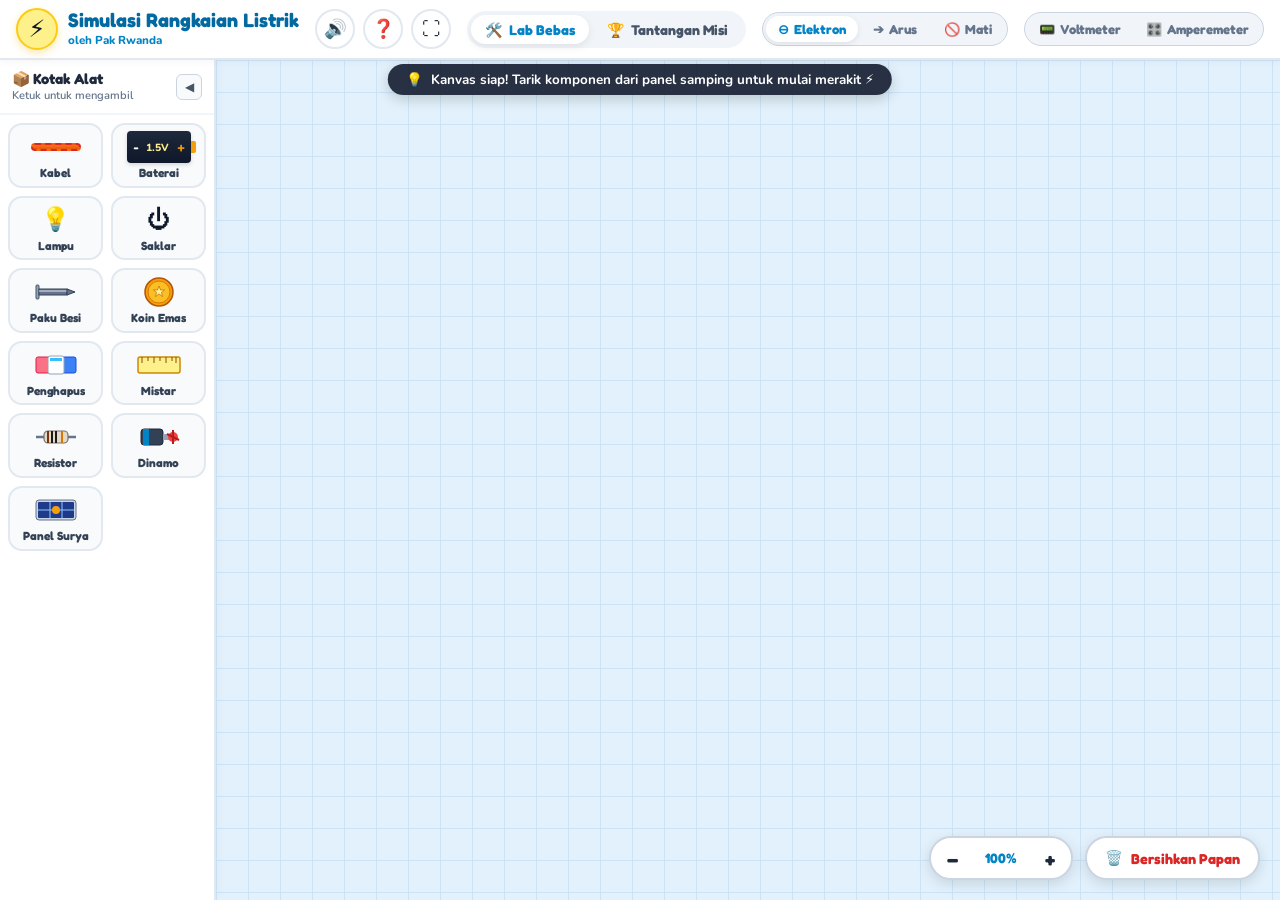
==== commit 3cdf6018: "fix: satukan tombol voltmeter dan amperemeter di header, hapus tombol ganda, dan buat responsif di h" ====
--- a/Rangkaian Listrik/index.html
+++ b/Rangkaian Listrik/index.html
@@ -60,10 +60,6 @@
         </div>
 
         <div class="header-utilities">
-          <button id="btn-mobile-meters" class="btn-icon mobile-meters-btn" title="Alat Ukur Listrik (Voltmeter &amp; Amperemeter)" aria-label="Alat Ukur">
-            📟
-            <span class="meter-active-dot hidden" id="meter-active-dot"></span>
-          </button>
           <button id="btn-sound" class="btn-icon" title="Suara: Nyala" aria-label="Suara">
             🔊
           </button>
@@ -106,15 +102,15 @@
           </button>
         </div>
 
-        <!-- Toggle Alat Ukur Portabel (Voltmeter & Amperemeter Probes) - Layar Desktop -->
-        <div class="meter-tools-bar" title="Alat Ukur Listrik Interaktif">
-          <button id="btn-toggle-voltmeter" class="meter-btn" title="Buka/Tutup Voltmeter Probe Portabel">
+        <!-- Toggle Alat Ukur Portabel (Voltmeter & Amperemeter) -->
+        <div class="meter-tools-bar" id="meter-tools-bar" title="Alat Ukur Listrik Interaktif">
+          <button id="btn-toggle-voltmeter" class="meter-btn" title="Buka/Tutup Voltmeter">
             <span class="meter-btn-icon">📟</span>
-            <span class="meter-btn-text">Voltmeter</span>
-          </button>
-          <button id="btn-toggle-ammeter" class="meter-btn" title="Buka/Tutup Amperemeter Probe Portabel">
+            <span class="meter-btn-text"><span class="meter-text-full">Voltmeter</span><span class="meter-text-short">Volt</span></span>
+          </button>
+          <button id="btn-toggle-ammeter" class="meter-btn" title="Buka/Tutup Amperemeter">
             <span class="meter-btn-icon">🎛️</span>
-            <span class="meter-btn-text">Amperemeter</span>
+            <span class="meter-btn-text"><span class="meter-text-full">Amperemeter</span><span class="meter-text-short">Amp</span></span>
           </button>
         </div>
       </div>
@@ -291,30 +287,6 @@
               </svg>
             </div>
             <span class="item-name">Panel Surya</span>
-          </div>
-
-          <!-- 11. Amperemeter (Pengukur Kuat Arus Seri) -->
-          <div class="tray-item" data-type="ammeter" title="Amperemeter Digital (Dipasang Seri)">
-            <div class="item-preview item-obj">
-              <svg width="44" height="24" viewBox="0 0 44 24">
-                <rect x="3" y="3" width="38" height="18" rx="3" fill="#0f172a" stroke="#0284c7" stroke-width="1.5" />
-                <rect x="9" y="6" width="26" height="12" rx="1.5" fill="#064e3b" />
-                <text x="22" y="15" font-family="'Fredoka', sans-serif" font-size="8" font-weight="900" fill="#4ade80" text-anchor="middle">0.00A</text>
-              </svg>
-            </div>
-            <span class="item-name">Amperemeter</span>
-          </div>
-
-          <!-- 12. Voltmeter (Pengukur Beda Potensial Paralel) -->
-          <div class="tray-item" data-type="voltmeter" title="Voltmeter Digital (Dipasang Paralel)">
-            <div class="item-preview item-obj">
-              <svg width="44" height="24" viewBox="0 0 44 24">
-                <rect x="3" y="3" width="38" height="18" rx="3" fill="#1e293b" stroke="#f59e0b" stroke-width="1.5" />
-                <rect x="9" y="6" width="26" height="12" rx="1.5" fill="#451a03" />
-                <text x="22" y="15" font-family="'Fredoka', sans-serif" font-size="8" font-weight="900" fill="#fef08a" text-anchor="middle">0.00V</text>
-              </svg>
-            </div>
-            <span class="item-name">Voltmeter</span>
           </div>
         </div>
       </aside>
@@ -383,48 +355,6 @@
         <!-- Short Circuit Fire/Smoke Overlay (Behind UI, above canvas) -->
         <div id="fx-overlay" class="fx-overlay pointer-events-none"></div>
 
-        <!-- Right-Side Instruments Dock (Panel Alat Ukur) -->
-        <div class="instruments-dock" id="instruments-dock">
-          <div class="dock-header" id="dock-header-toggle" title="Buka / Tutup Panel Alat Ukur">
-            <span class="dock-title">📟 Alat Ukur</span>
-            <span class="dock-toggle-arrow">▾</span>
-          </div>
-          <div class="dock-items">
-            <!-- 1. Voltmeter Card -->
-            <div class="dock-card" id="card-dock-vm" title="Klik untuk menampilkan / menyembunyikan Voltmeter">
-              <div class="dock-card-preview preview-vm">
-                <svg width="40" height="26" viewBox="0 0 40 26">
-                  <rect x="2" y="2" width="36" height="22" rx="4" fill="#f59e0b" stroke="#b45309" stroke-width="1.5" />
-                  <rect x="6" y="5" width="28" height="11" rx="2" fill="#0f172a" />
-                  <text x="20" y="13" font-family="'JetBrains Mono', monospace" font-size="6.5" font-weight="900" fill="#38bdf8" text-anchor="middle" dominant-baseline="central">0.00 V</text>
-                  <circle cx="11" cy="20" r="2" fill="#0f172a" stroke="#ffffff" stroke-width="0.5" />
-                  <circle cx="29" cy="20" r="2" fill="#ef4444" stroke="#ffffff" stroke-width="0.5" />
-                </svg>
-              </div>
-              <div class="dock-card-info">
-                <span class="dock-card-name">Voltmeter</span>
-                <span class="dock-card-sub">Probe Merah &amp; Hitam</span>
-              </div>
-            </div>
-
-            <!-- 2. Amperemeter Card -->
-            <div class="dock-card" id="card-dock-am" title="Klik untuk menampilkan / menyembunyikan Amperemeter">
-              <div class="dock-card-preview preview-am">
-                <svg width="40" height="26" viewBox="0 0 40 26">
-                  <rect x="2" y="2" width="36" height="22" rx="4" fill="#0284c7" stroke="#075985" stroke-width="1.5" />
-                  <rect x="6" y="5" width="28" height="11" rx="2" fill="#022c22" />
-                  <text x="20" y="13" font-family="'JetBrains Mono', monospace" font-size="6.5" font-weight="900" fill="#4ade80" text-anchor="middle" dominant-baseline="central">0.00 A</text>
-                  <circle cx="20" cy="20" r="3" fill="none" stroke="#38bdf8" stroke-width="1.2" stroke-dasharray="2 1" />
-                </svg>
-              </div>
-              <div class="dock-card-info">
-                <span class="dock-card-name">Amperemeter</span>
-                <span class="dock-card-sub">Sensor Target 🎯</span>
-              </div>
-            </div>
-          </div>
-        </div>
-
         <!-- Floating Scissors Tool (Appears directly above clicked junction, icon only with distance) -->
         <div id="junction-scissors" class="junction-scissors hidden">
           <button id="btn-junction-cut" class="btn-bubble-icon btn-cut" title="Lepas Sambungan Titik Ini">
@@ -579,54 +509,6 @@
         </div>
       </section>
     </main>
-
-    <!-- Modal Lembar Bawah: Alat Ukur Listrik untuk Layar Ponsel -->
-    <div id="mobile-meters-modal" class="mobile-meters-modal hidden">
-      <div class="mobile-meters-backdrop" id="mobile-meters-backdrop"></div>
-      <div class="mobile-meters-sheet">
-        <div class="sheet-handle-bar" id="meters-sheet-handle">
-          <div class="sheet-handle-pill"></div>
-        </div>
-        <div class="sheet-header">
-          <div class="sheet-title-group">
-            <span class="sheet-title-icon">📟</span>
-            <h3 class="sheet-title">Alat Ukur Listrik</h3>
-          </div>
-          <button id="btn-close-meters-sheet" class="sheet-close-btn" title="Tutup Menu Alat Ukur" aria-label="Tutup">✖</button>
-        </div>
-        <p class="sheet-desc">Aktifkan alat ukur portabel di kanvas untuk menguji tegangan dan kuat arus rangkaian:</p>
-
-        <div class="sheet-meters-list">
-          <!-- 1. Voltmeter Card -->
-          <div class="sheet-meter-card" id="sheet-meter-vm">
-            <div class="sheet-meter-icon-box vm-box">
-              <span>⚡</span>
-            </div>
-            <div class="sheet-meter-info">
-              <span class="sheet-meter-name">Voltmeter Portabel</span>
-              <span class="sheet-meter-sub">Dilengkapi probe merah (+) &amp; hitam (−)</span>
-            </div>
-            <button id="sheet-btn-vm-toggle" class="sheet-meter-toggle-btn" aria-label="Toggle Voltmeter">
-              <span class="toggle-text">○ Nyalakan</span>
-            </button>
-          </div>
-
-          <!-- 2. Amperemeter Card -->
-          <div class="sheet-meter-card" id="sheet-meter-am">
-            <div class="sheet-meter-icon-box am-box">
-              <span>🎛️</span>
-            </div>
-            <div class="sheet-meter-info">
-              <span class="sheet-meter-name">Amperemeter Sensor</span>
-              <span class="sheet-meter-sub">Sensor target bundar nirsentuh 🎯</span>
-            </div>
-            <button id="sheet-btn-am-toggle" class="sheet-meter-toggle-btn" aria-label="Toggle Amperemeter">
-              <span class="toggle-text">○ Nyalakan</span>
-            </button>
-          </div>
-        </div>
-      </div>
-    </div>
 
     <!-- Modal Dialog: Bantuan & Petunjuk Penggunaan -->
     <div id="modal-help" class="modal-backdrop hidden">
--- a/Rangkaian Listrik/style.css
+++ b/Rangkaian Listrik/style.css
@@ -102,12 +102,12 @@
   display: none;
 }
 
-.mobile-meters-btn {
+.meter-text-short {
   display: none;
 }
 
-.mobile-meters-modal {
-  display: none !important;
+.meter-text-full {
+  display: inline;
 }
 
 .app-subtitle {
@@ -1794,10 +1794,6 @@
     display: none !important;
   }
 
-  /* 3. Panel Alat Ukur di Ponsel: Sembunyikan dock desktop mengambang */
-  .instruments-dock {
-    display: none !important;
-  }
 
   /* 4. Header Bar 2-Baris Rapi & Tidak Terpotong di Layar Ponsel */
   .app-header {
@@ -1898,52 +1894,21 @@
     background: #e2e8f0;
   }
 
-  /* Tombol Alat Ukur di Bilah Atas HP */
-  .mobile-meters-btn {
-    display: flex !important;
-    position: relative;
-  }
-
-  .mobile-meters-btn.active {
-    background: #e0f2fe;
-    border-color: #0284c7;
-    color: #0284c7;
-  }
-
-  .meter-active-dot {
-    position: absolute;
-    top: 2px;
-    right: 2px;
-    width: 7px;
-    height: 7px;
-    border-radius: 50%;
-    background: #10b981;
-    border: 1.5px solid #ffffff;
-    box-shadow: 0 0 6px #10b981;
-  }
-
-  .meter-active-dot.hidden {
-    display: none !important;
-  }
-
-  /* Baris 2: Controls Row (Mode Tabs di Kiri, Flow Switcher di Kanan) */
+  /* Baris 2: Controls Row (Mode Tabs di Kiri, Flow Switcher di Tengah, Meter Tools di Kanan) */
   .header-controls-row {
     display: flex;
     align-items: center;
-    justify-content: space-between;
+    justify-content: flex-start;
     width: 100%;
     gap: 4px;
     overflow-x: auto;
     scrollbar-width: none;
     -webkit-overflow-scrolling: touch;
+    padding-bottom: 2px;
   }
 
   .header-controls-row::-webkit-scrollbar {
     display: none;
-  }
-
-  .meter-tools-bar {
-    display: none !important;
   }
 
   .tab-text-full {
@@ -2003,7 +1968,6 @@
     border-radius: 999px;
     border: 1.5px solid #cbd5e1;
     gap: 2px;
-    margin-left: auto;
     flex-shrink: 0;
   }
 
@@ -2046,199 +2010,59 @@
     white-space: nowrap;
   }
 
-  /* Modal Lembar Bawah (Bottom Sheet) Alat Ukur di Ponsel */
-  .mobile-meters-modal {
-    position: fixed;
-    inset: 0;
-    z-index: 10000;
-    display: flex;
-    flex-direction: column;
-    justify-content: flex-end;
-    pointer-events: auto;
-  }
-
-  .mobile-meters-modal.hidden {
-    display: none !important;
-  }
-
-  .mobile-meters-backdrop {
-    position: absolute;
-    inset: 0;
-    background: rgba(15, 23, 42, 0.45);
-    backdrop-filter: blur(4px);
-    -webkit-backdrop-filter: blur(4px);
-    animation: fadeInModal 0.2s ease;
-  }
-
-  .mobile-meters-sheet {
-    position: relative;
-    z-index: 2;
-    background: #ffffff;
-    border-radius: 24px 24px 0 0;
-    padding: 12px 18px 24px;
-    box-shadow: 0 -10px 35px rgba(0, 0, 0, 0.25);
-    border-top: 1.5px solid #cbd5e1;
-    animation: slideUpSheet 0.25s cubic-bezier(0.16, 1, 0.3, 1);
-  }
-
-  @keyframes slideUpSheet {
-    from { transform: translateY(100%); }
-    to { transform: translateY(0); }
-  }
-
-  .sheet-handle-bar {
-    display: flex;
-    justify-content: center;
-    padding-bottom: 10px;
-    cursor: pointer;
-  }
-
-  .sheet-handle-pill {
-    width: 40px;
-    height: 5px;
-    background: #cbd5e1;
+  /* Meter Tools Responsif Langsung di Layar HP (100% Dapat Diklik & Menyala) */
+  .meter-tools-bar {
+    display: flex !important;
+    align-items: center;
+    background: #f1f5f9;
+    padding: 2px;
     border-radius: 999px;
-  }
-
-  .sheet-header {
+    border: 1.5px solid #cbd5e1;
+    gap: 2px;
+    flex-shrink: 0;
+  }
+
+  .meter-btn {
     display: flex;
     align-items: center;
-    justify-content: space-between;
-    margin-bottom: 4px;
-  }
-
-  .sheet-title-group {
-    display: flex;
-    align-items: center;
-    gap: 8px;
-  }
-
-  .sheet-title-icon {
-    font-size: 1.4rem;
-  }
-
-  .sheet-title {
-    font-family: var(--font-heading);
-    font-size: 1.1rem;
-    font-weight: 800;
-    color: #0f172a;
-    margin: 0;
-  }
-
-  .sheet-close-btn {
-    width: 32px;
-    height: 32px;
-    border-radius: 50%;
-    border: 1.5px solid #e2e8f0;
-    background: #f8fafc;
-    color: #64748b;
-    font-size: 1rem;
-    display: flex;
-    align-items: center;
-    justify-content: center;
-    cursor: pointer;
-    touch-action: manipulation;
-  }
-
-  .sheet-close-btn:active {
-    background: #e2e8f0;
-  }
-
-  .sheet-desc {
-    font-family: var(--font-body);
-    font-size: 0.78rem;
-    color: #64748b;
-    margin: 0 0 14px 0;
-    line-height: 1.35;
-  }
-
-  .sheet-meters-list {
-    display: flex;
-    flex-direction: column;
-    gap: 10px;
-  }
-
-  .sheet-meter-card {
-    display: flex;
-    align-items: center;
-    gap: 12px;
-    padding: 10px 14px;
-    border-radius: 16px;
-    background: #f8fafc;
-    border: 2px solid #e2e8f0;
-    transition: all 0.2s ease;
-    cursor: pointer;
-    touch-action: manipulation;
-  }
-
-  .sheet-meter-card.active {
-    background: #f0f9ff;
-    border-color: #38bdf8;
-    box-shadow: 0 3px 10px rgba(2, 132, 199, 0.12);
-  }
-
-  .sheet-meter-icon-box {
-    width: 44px;
-    height: 44px;
-    border-radius: 12px;
-    display: flex;
-    align-items: center;
-    justify-content: center;
-    font-size: 1.4rem;
-    flex-shrink: 0;
-  }
-
-  .sheet-meter-icon-box.vm-box {
-    background: #fef3c7;
-    border: 1.5px solid #f59e0b;
-  }
-
-  .sheet-meter-icon-box.am-box {
-    background: #e0f2fe;
-    border: 1.5px solid #0284c7;
-  }
-
-  .sheet-meter-info {
-    display: flex;
-    flex-direction: column;
-    flex: 1;
-    min-width: 0;
-    gap: 2px;
-  }
-
-  .sheet-meter-name {
-    font-family: var(--font-heading);
-    font-size: 0.92rem;
-    font-weight: 800;
-    color: #1e293b;
-  }
-
-  .sheet-meter-sub {
-    font-family: var(--font-body);
-    font-size: 0.74rem;
-    color: #64748b;
-  }
-
-  .sheet-meter-toggle-btn {
-    border: 1.5px solid #cbd5e1;
-    background: #ffffff;
-    color: #475569;
-    padding: 7px 14px;
+    gap: 4px;
+    padding: 4px 8px;
+    height: 30px;
     border-radius: 999px;
     font-family: var(--font-heading);
-    font-size: 0.78rem;
+    font-size: 0.75rem;
     font-weight: 700;
+    touch-action: manipulation;
+    white-space: nowrap;
+    -webkit-tap-highlight-color: transparent;
     cursor: pointer;
-    touch-action: manipulation;
-    transition: all 0.2s ease;
-    flex-shrink: 0;
-  }
-
-  .sheet-meter-toggle-btn.active {
-    background: #0284c7;
-    color: #ffffff;
-    border-color: #0284c7;
-    box-shadow: 0 2px 8px rgba(2, 132, 199, 0.35);
+    border: none;
+    background: transparent;
+    color: var(--text-muted);
+    transition: all 0.15s ease;
+  }
+
+  .meter-btn.active {
+    background: #ffffff !important;
+    box-shadow: 0 2px 6px rgba(0, 0, 0, 0.1) !important;
+  }
+
+  .meter-btn#btn-toggle-voltmeter.active {
+    color: #b45309 !important;
+    border: 1.5px solid #f59e0b !important;
+  }
+
+  .meter-btn#btn-toggle-ammeter.active {
+    color: #0369a1 !important;
+    border: 1.5px solid #0284c7 !important;
+  }
+
+  .meter-text-full {
+    display: none !important;
+  }
+
+  .meter-text-short {
+    display: inline !important;
   }
 
   /* 5. Alat Ukur Mengambang Proporsional & Mudah Ditutup di Ponsel */
@@ -2287,7 +2111,7 @@
   }
 
   .floating-probe {
-    transform: scale(0.85);
+    transform: translate(-50%, 0) scale(0.85);
     transform-origin: top center;
   }
 
@@ -2345,6 +2169,11 @@
     font-size: 0.73rem;
   }
 
+  .meter-btn {
+    padding: 4px 6px;
+    font-size: 0.72rem;
+  }
+
   .btn-icon {
     width: 32px;
     height: 32px;
@@ -2416,122 +2245,13 @@
   .flow-text {
     font-size: 0.69rem;
   }
-}
-
-/* ==========================================================================
-   9. Instruments Dock (Panel Alat Ukur - Sisi Kanan Kanvas)
-   ========================================================================== */
-.instruments-dock {
-  position: absolute;
-  top: 16px;
-  right: 16px;
-  width: 176px;
-  background: #ffffff;
-  border: 2px solid #cbd5e1;
-  border-radius: 16px;
-  box-shadow: 0 8px 24px rgba(0, 0, 0, 0.12);
-  z-index: 50;
-  padding: 10px;
-  user-select: none;
-  pointer-events: auto;
-}
-
-.dock-header {
-  display: flex;
-  align-items: center;
-  justify-content: space-between;
-  padding-bottom: 6px;
-  border-bottom: 1.5px solid #f1f5f9;
-  margin-bottom: 8px;
-  cursor: pointer;
-  user-select: none;
-}
-
-.dock-toggle-arrow {
-  font-size: 0.75rem;
-  color: #64748b;
-  transition: transform 0.2s ease;
-}
-
-.dock-title {
-  font-family: var(--font-heading);
-  font-size: 0.8rem;
-  font-weight: 800;
-  color: #334155;
-  letter-spacing: 0.5px;
-}
-
-.dock-items {
-  display: flex;
-  flex-direction: column;
-  gap: 8px;
-}
-
-.dock-card {
-  display: flex;
-  align-items: center;
-  gap: 8px;
-  padding: 7px 8px;
-  background: #f8fafc;
-  border: 1.5px solid #e2e8f0;
-  border-radius: 12px;
-  cursor: pointer;
-  transition: all 0.15s ease;
-}
-
-.dock-card:hover {
-  background: #f0f9ff;
-  border-color: #38bdf8;
-  transform: translateY(-1px);
-}
-
-.dock-card.active {
-  background: #e0f2fe;
-  border-color: #0284c7;
-  box-shadow: 0 0 0 2px rgba(2, 132, 199, 0.25);
-}
-
-.dock-card.active::after {
-  content: '✓';
-  font-size: 0.9rem;
-  font-weight: 900;
-  color: #0284c7;
-  margin-left: auto;
-  padding-right: 4px;
-}
-
-.dock-card-preview {
-  width: 40px;
-  height: 26px;
-  border-radius: 5px;
-  display: flex;
-  align-items: center;
-  justify-content: center;
-  flex-shrink: 0;
-}
-
-.dock-card-info {
-  flex: 1;
-  min-width: 0;
-}
-
-.dock-card-name {
-  display: block;
-  font-family: var(--font-heading);
-  font-size: 0.8rem;
-  font-weight: 800;
-  color: #0f172a;
-  line-height: 1.1;
-}
-
-.dock-card-sub {
-  display: block;
-  font-size: 0.65rem;
-  color: #64748b;
-  font-weight: 600;
-  white-space: nowrap;
-  overflow: hidden;
-  text-overflow: ellipsis;
+
+  .meter-btn {
+    padding: 3px 5px;
+    height: 28px;
+    font-size: 0.69rem;
+    gap: 2px;
+  }
 }
 
 /* ==========================================================================
